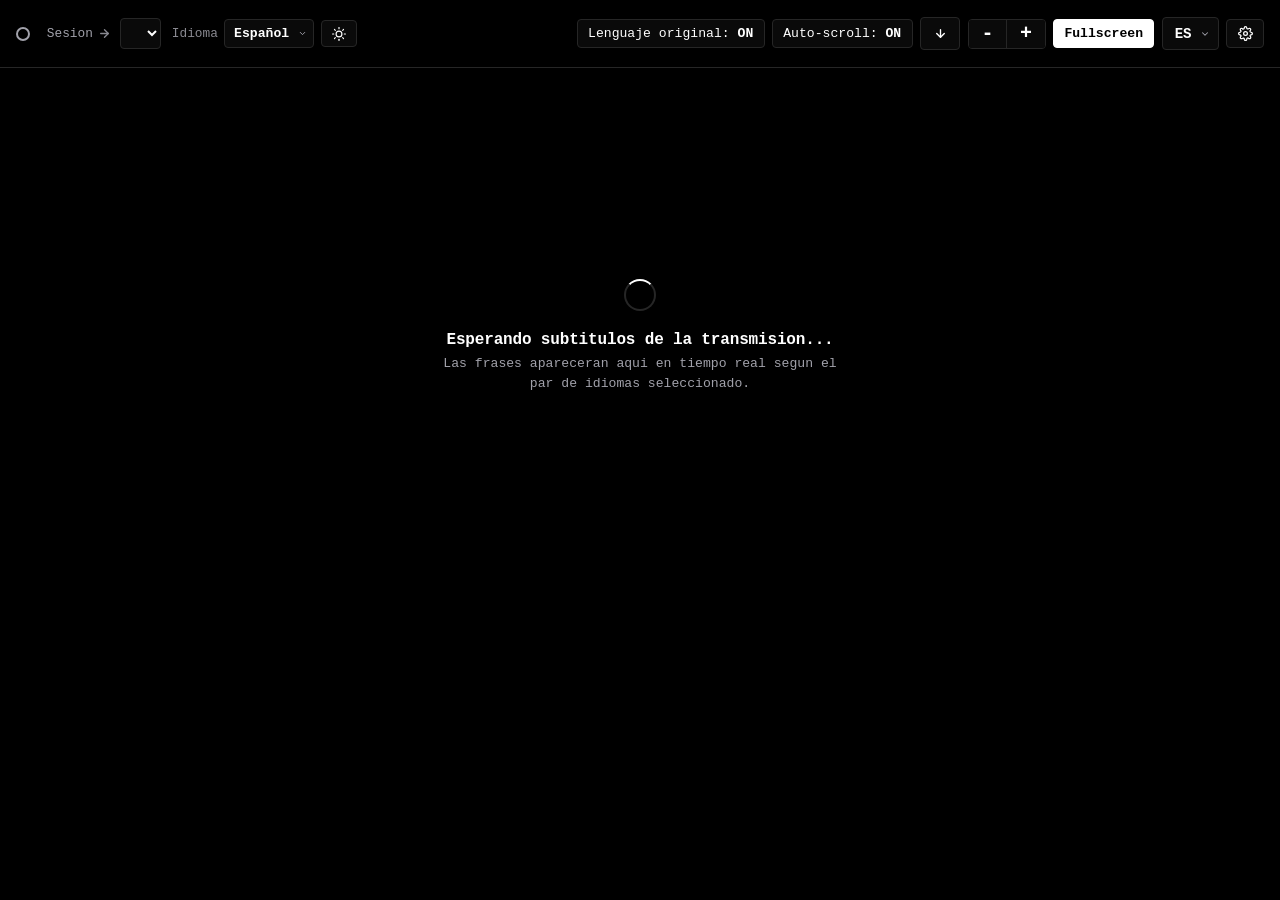
==== static/index.html @ 5132ccd0 "feat(app): full app MVP (early stages)" ====
<!DOCTYPE html>
<html lang="es">
<head>
  <meta charset="UTF-8">
  <meta name="viewport" content="width=device-width, initial-scale=1.0">
  <title>Subtitulos en Vivo | Live Translation</title>
  <link rel="stylesheet" href="/static/style.css?v=20260920_5">
</head>
<body class="mode-reader">

  <!-- Header de Control (Oculto automaticamente en Modo Overlay) -->
  <header id="main-header" class="header">
    <div class="header-left">
      <!-- Indicador en vivo parpadeante alejado hacia la izquierda -->
      <span class="live-dot-container" title="En vivo">
        <span id="status-dot" class="status-dot connected"></span>
      </span>

      <!-- Selector de Sala / Sesion -->
      <div class="slicer-item" title="Seleccionar sala o sesion">
        <span id="lbl-prefix-session" class="slicer-prefix">Sesion
          <svg class="slicer-arrow-icon" width="13" height="13" viewBox="0 0 24 24" fill="none" stroke="currentColor" stroke-width="2.5" stroke-linecap="round" stroke-linejoin="round" aria-hidden="true">
            <line x1="5" y1="12" x2="19" y2="12"></line>
            <polyline points="12 5 19 12 12 19"></polyline>
          </svg>
        </span>
        <select id="select-session" class="select-control" aria-label="Seleccionar sala o sesion">
        </select>
      </div>

      <!-- Selector de Idioma de Subtitulos Compacto agrupado con el boton de tema -->
      <div class="slicer-lang-group">
        <div class="slicer-item slicer-lang-compact" title="Seleccionar idioma de subtítulos">
          <span id="lbl-prefix-lang" class="slicer-prefix slicer-prefix-compact">Idioma</span>
          <div class="select-lang-wrapper">
            <select id="select-lang-pair" class="select-control select-lang-compact" aria-label="Seleccionar idioma de subtítulos">
              <option value="es" selected>Español</option>
              <option value="en">English</option>
              <option value="pt">Português</option>
            </select>
            <svg class="select-lang-arrow" width="9" height="9" viewBox="0 0 24 24" fill="none" stroke="currentColor" stroke-width="2.5" stroke-linecap="round" stroke-linejoin="round" aria-hidden="true">
              <polyline points="6 9 12 15 18 9"></polyline>
            </svg>
          </div>
        </div>

        <!-- Alternar Modo Claro / Modo Oscuro (junto al slicer de idioma) -->
        <button id="btn-toggle-theme" class="btn-control btn-icon-ctrl" title="Alternar entre modo claro y oscuro" aria-label="Alternar tema">
          <svg class="theme-icon icon-sun" width="14" height="14" viewBox="0 0 24 24" fill="none" stroke="currentColor" stroke-width="2" stroke-linecap="round" stroke-linejoin="round" aria-hidden="true">
            <circle cx="12" cy="12" r="5"></circle>
            <line x1="12" y1="1" x2="12" y2="3"></line>
            <line x1="12" y1="21" x2="12" y2="23"></line>
            <line x1="4.22" y1="4.22" x2="5.64" y2="5.64"></line>
            <line x1="18.36" y1="18.36" x2="19.78" y2="19.78"></line>
            <line x1="1" y1="12" x2="3" y2="12"></line>
            <line x1="21" y1="12" x2="23" y2="12"></line>
            <line x1="4.22" y1="19.78" x2="5.64" y2="18.36"></line>
            <line x1="18.36" y1="5.64" x2="19.78" y2="4.22"></line>
          </svg>
        </button>
      </div>
    </div>

    <div class="header-right">
      <!-- Alternar visibilidad del idioma original (Lenguaje original) -->
      <button id="btn-toggle-source" class="btn-control" title="Mostrar u ocultar audio original" aria-label="Alternar texto original">
        <span id="lbl-source-container" class="btn-label"><span id="lbl-source-text">Lenguaje original:</span> <strong id="lbl-source-state">ON</strong></span>
      </button>

      <!-- Alternar auto-scroll -->
      <button id="btn-toggle-scroll" class="btn-control active" title="Pausar o activar auto-scroll" aria-label="Alternar auto-scroll">
        <span id="lbl-scroll-container" class="btn-label"><span id="lbl-scroll-text">Auto-scroll:</span> <strong id="lbl-scroll-state">ON</strong></span>
      </button>

      <!-- Boton para ir hacia abajo de todo -->
      <button id="btn-scroll-bottom" class="btn-control" title="Ir al final de la pagina" aria-label="Bajar al final">
        <svg width="13" height="13" viewBox="0 0 24 24" fill="none" stroke="currentColor" stroke-width="2.5" stroke-linecap="round" stroke-linejoin="round" aria-hidden="true">
          <line x1="12" y1="5" x2="12" y2="19"></line>
          <polyline points="19 12 12 19 5 12"></polyline>
        </svg>
      </button>

      <!-- Ajuste de tamano de fuente de subtitulos -->
      <div id="font-size-controls" class="font-size-controls" title="Ajustar tamano de subtitulos">
        <button id="btn-font-dec" class="btn-icon-only" aria-label="Disminuir tamano de subtitulos">-</button>
        <button id="btn-font-inc" class="btn-icon-only" aria-label="Aumentar tamano de subtitulos">+</button>
      </div>

      <!-- Alternar a Fullscreen -->
      <button id="btn-mode-toggle" class="btn-control btn-highlight" title="Pantalla completa" aria-label="Fullscreen">
        <span id="lbl-mode-toggle" class="btn-label">Fullscreen</span>
      </button>

      <!-- Selector de Idioma del Sitio (EN / ES / PT con icono V) -->
      <div id="site-lang-container" class="site-lang-container" title="Idioma del sitio">
        <div class="site-lang-wrapper">
          <select id="select-site-lang" class="site-lang-select" aria-label="Idioma del sitio">
            <option value="es" selected>ES</option>
            <option value="en">EN</option>
            <option value="pt">PT</option>
          </select>
          <svg class="site-lang-arrow" width="10" height="10" viewBox="0 0 24 24" fill="none" stroke="currentColor" stroke-width="2.5" stroke-linecap="round" stroke-linejoin="round" aria-hidden="true">
            <polyline points="6 9 12 15 18 9"></polyline>
          </svg>
        </div>
      </div>

      <!-- Boton de Administracion y Control Room (Solo icono de tuerca) -->
      <button id="btn-admin-settings" class="btn-control btn-icon-ctrl" title="Admin Settings" aria-label="Admin Settings">
        <svg class="icon-gear" width="15" height="15" viewBox="0 0 24 24" fill="none" stroke="currentColor" stroke-width="2" stroke-linecap="round" stroke-linejoin="round" aria-hidden="true">
          <circle cx="12" cy="12" r="3"></circle>
          <path d="M19.4 15a1.65 1.65 0 0 0 .33 1.82l.06.06a2 2 0 0 1 0 2.83 2 2 0 0 1-2.83 0l-.06-.06a1.65 1.65 0 0 0-1.82-.33 1.65 1.65 0 0 0-1 1.51V21a2 2 0 0 1-2 2 2 2 0 0 1-2-2v-.09A1.65 1.65 0 0 0 9 19.4a1.65 1.65 0 0 0-1.82.33l-.06.06a2 2 0 0 1-2.83 0 2 2 0 0 1 0-2.83l.06-.06a1.65 1.65 0 0 0 .33-1.82 1.65 1.65 0 0 0-1.51-1H3a2 2 0 0 1-2-2 2 2 0 0 1 2-2h.09A1.65 1.65 0 0 0 4.6 9a1.65 1.65 0 0 0-.33-1.82l-.06-.06a2 2 0 0 1 0-2.83 2 2 0 0 1 2.83 0l.06.06a1.65 1.65 0 0 0 1.82.33H9a1.65 1.65 0 0 0 1-1.51V3a2 2 0 0 1 2-2 2 2 0 0 1 2 2v.09a1.65 1.65 0 0 0 1 1.51 1.65 1.65 0 0 0 1.82-.33l.06-.06a2 2 0 0 1 2.83 0 2 2 0 0 1 0 2.83l-.06.06a1.65 1.65 0 0 0-.33 1.82V9a1.65 1.65 0 0 0 1.51 1H21a2 2 0 0 1 2 2 2 2 0 0 1-2 2h-.09a1.65 1.65 0 0 0-1.51 1z"></path>
        </svg>
      </button>
    </div>
  </header>

  <!-- Controles flotantes en Modo Fullscreen (a la izquierda: Home y Tema) -->
  <div id="fullscreen-controls" class="fullscreen-controls">
    <button id="btn-fullscreen-home" class="btn-control btn-icon-ctrl" title="Volver al inicio" aria-label="Volver">
      <svg class="icon-home" width="15" height="15" viewBox="0 0 24 24" fill="none" stroke="currentColor" stroke-width="2" stroke-linecap="round" stroke-linejoin="round" aria-hidden="true">
        <path d="M3 9l9-7 9 7v11a2 2 0 0 1-2 2H5a2 2 0 0 1-2-2z"></path>
        <polyline points="9 22 9 12 15 12 15 22"></polyline>
      </svg>
    </button>
    <button id="btn-fullscreen-theme" class="btn-control btn-icon-ctrl" title="Alternar entre modo claro y oscuro" aria-label="Alternar tema">
      <svg class="theme-icon icon-sun" width="14" height="14" viewBox="0 0 24 24" fill="none" stroke="currentColor" stroke-width="2" stroke-linecap="round" stroke-linejoin="round" aria-hidden="true">
        <circle cx="12" cy="12" r="5"></circle>
        <line x1="12" y1="1" x2="12" y2="3"></line>
        <line x1="12" y1="21" x2="12" y2="23"></line>
        <line x1="4.22" y1="4.22" x2="5.64" y2="5.64"></line>
        <line x1="18.36" y1="18.36" x2="19.78" y2="19.78"></line>
        <line x1="1" y1="12" x2="3" y2="12"></line>
        <line x1="21" y1="12" x2="23" y2="12"></line>
        <line x1="4.22" y1="19.78" x2="5.64" y2="18.36"></line>
        <line x1="18.36" y1="5.64" x2="19.78" y2="4.22"></line>
      </svg>
    </button>
    <div id="fullscreen-font-controls" class="font-size-controls fullscreen-font-controls" title="Ajustar tamaño de subtítulos">
      <button id="btn-fullscreen-font-dec" class="btn-icon-only" aria-label="Disminuir tamaño de subtítulos">-</button>
      <button id="btn-fullscreen-font-inc" class="btn-icon-only" aria-label="Aumentar tamaño de subtítulos">+</button>
    </div>
  </div>

  <!-- Contenedor Principal de Subtitulos -->
  <main id="subtitles-container" class="subtitles-container">
    <!-- Mensaje de estado inicial cuando no hay subtitulos -->
    <div id="empty-state" class="empty-state">
      <div class="empty-spinner"></div>
      <p id="empty-title" class="empty-title">Esperando subtitulos de la transmision...</p>
      <p id="empty-subtitle" class="empty-subtitle">Las frases apareceran aqui en tiempo real segun el par de idiomas seleccionado.</p>
    </div>

    <!-- Lista dinamica de subtitulos -->
    <div id="subtitles-list" class="subtitles-list"></div>
  </main>

  <!-- Boton flotante para reanudar auto-scroll si el usuario subio manualmente -->
  <button id="btn-resume-scroll" class="btn-resume-scroll hidden" aria-label="Bajar a los subtitulos mas recientes">
    <span id="lbl-resume-scroll">Nuevos subtitulos</span>
  </button>

  <!-- Modal de Autenticacion para Admin Settings / Control Room -->
  <div id="auth-modal" class="modal-overlay hidden" role="dialog" aria-modal="true" aria-labelledby="lbl-auth-title">
    <div class="modal-card">
      <div class="modal-header">
        <h3 id="lbl-auth-title" class="modal-title">Acceso Administrativo</h3>
        <button type="button" id="btn-auth-close" class="modal-close-btn" aria-label="Cerrar">&times;</button>
      </div>
      <form id="auth-form" class="modal-form">
        <div class="modal-field">
          <label id="lbl-auth-key" for="auth-key-input" class="modal-label">Access Key</label>
          <input type="password" id="auth-key-input" class="modal-input" placeholder="••••" autocomplete="current-password" required />
        </div>
        <div id="auth-error-msg" class="modal-error hidden"></div>
        <div class="modal-actions">
          <button type="button" id="btn-auth-cancel" class="btn-control">Cancelar</button>
          <button type="submit" id="btn-auth-submit" class="btn-control btn-highlight">Ingresar</button>
        </div>
      </form>
    </div>
  </div>

  <!-- Notificacion Toast para feedback de acciones -->
  <div id="toast" class="toast hidden"></div>

  <!-- Scripts -->
  <script src="/static/app.js?v=20260920_5"></script>
</body>
</html>
---- static/style.css ----
/* ==========================================================================
   Variables y Reseteo Base (Minimalista Monocromatico / Estilo OpenAI)
   ========================================================================== */
:root {
  --bg-app: #000000;
  --bg-surface: #0a0a0a;
  --bg-surface-hover: #141414;
  --border-color: #262626;
  --border-hover: #404040;

  --text-main: #ffffff;
  --text-muted: #a1a1aa;
  --text-time: #71717a;

  /* Tipografia Monocromatica / Monospace */
  --font-subtitles: ui-monospace, "SFMono-Regular", Menlo, Monaco, Consolas, "Liberation Mono", "Courier New", monospace;
  --font-ui: ui-monospace, "SFMono-Regular", Menlo, Monaco, Consolas, "Liberation Mono", "Courier New", monospace;

  --font-base-size: 1rem;
  --subtitle-font-size: 1.35rem;
  --subtitle-source-font-size: 0.95rem;
  --fullscreen-target-size: clamp(1.75rem, 3.2vw, 3rem);
  --fullscreen-source-size: clamp(1.05rem, 1.8vw, 1.6rem);
  --transition-smooth: all 0.15s cubic-bezier(0.4, 0, 0.2, 1);
}

* {
  box-sizing: border-box;
  margin: 0;
  padding: 0;
}

html, body {
  width: 100%;
  height: 100%;
  font-family: var(--font-ui);
  font-size: var(--font-base-size);
  color: var(--text-main);
  background-color: var(--bg-app);
  overflow: hidden;
  -webkit-font-smoothing: antialiased;
  -moz-osx-font-smoothing: grayscale;
}

/* ==========================================================================
   Modo Lector / Web
   ========================================================================== */
body.mode-reader {
  display: flex;
  flex-direction: column;
}

/* Header ligeramente mas grande */
.header {
  height: 68px;
  background-color: var(--bg-app);
  border-bottom: 1px solid var(--border-color);
  display: flex;
  align-items: center;
  justify-content: space-between;
  padding: 0 1.75rem;
  z-index: 100;
}

.header-left {
  display: flex;
  align-items: center;
  gap: 1.5rem;
}

.live-dot-container {
  display: flex;
  align-items: center;
  justify-content: center;
  margin-right: 1.25rem;
}

.status-dot {
  width: 14px;
  height: 14px;
  border-radius: 50%;
  display: inline-block;
  transition: var(--transition-smooth);
}

.status-dot.connected {
  background-color: #ffffff;
  box-shadow: 0 0 10px rgba(255, 255, 255, 0.95);
  animation: pulse-live 1.8s infinite ease-in-out;
}

.status-dot.reconnecting {
  background-color: transparent;
  border: 2px solid #a1a1aa;
  animation: pulse-live 1.2s infinite ease-in-out;
}

.status-dot.disconnected {
  background-color: transparent;
  border: 2px solid #52525b;
}

@keyframes pulse-live {
  0%, 100% {
    opacity: 1;
    transform: scale(1);
    box-shadow: 0 0 12px rgba(255, 255, 255, 0.95), 0 0 4px rgba(255, 255, 255, 0.8);
  }
  50% {
    opacity: 0.35;
    transform: scale(0.82);
    box-shadow: 0 0 3px rgba(255, 255, 255, 0.2);
  }
}

/* Slicers con Prefijo Inline */
.slicer-item {
  display: flex;
  align-items: center;
  gap: 0.6rem;
}

.slicer-prefix {
  font-family: var(--font-ui);
  font-size: 0.88rem;
  font-weight: 500;
  color: var(--text-muted);
  user-select: none;
  white-space: nowrap;
  display: inline-flex;
  align-items: center;
  gap: 0.45rem;
}

.slicer-arrow-icon {
  display: inline-block;
  vertical-align: middle;
  stroke: currentColor;
  flex-shrink: 0;
  opacity: 0.85;
}

.select-control {
  font-family: var(--font-ui);
  background-color: var(--bg-surface);
  color: var(--text-main);
  border: 1px solid var(--border-color);
  border-radius: 4px;
  padding: 0.45rem 0.8rem;
  font-size: 0.88rem;
  font-weight: 500;
  cursor: pointer;
  outline: none;
  transition: var(--transition-smooth);
}

.select-control:hover, .select-control:focus {
  background-color: var(--bg-surface-hover);
  border-color: var(--text-main);
}

.select-control option {
  background-color: var(--bg-surface);
  color: var(--text-main);
}

/* Grupo Slicer de Idioma y Tema */
.slicer-lang-group {
  display: inline-flex;
  align-items: center;
  gap: 0.45rem;
}

/* Slicer de Idioma Ultra-Compacto (Sin espacio vacio) */
.slicer-lang-compact {
  display: inline-flex;
  align-items: center;
  gap: 0.35rem;
}

.slicer-prefix-compact {
  font-size: 0.8rem;
  opacity: 0.85;
}

.select-lang-wrapper {
  position: relative;
  display: inline-flex;
  align-items: center;
}

.select-lang-compact {
  padding: 0.32rem 1.45rem 0.32rem 0.55rem;
  font-size: 0.82rem;
  font-weight: 600;
  appearance: none;
  -webkit-appearance: none;
  -moz-appearance: none;
  width: auto;
  min-width: 0;
  border-radius: 4px;
}

.select-lang-arrow {
  position: absolute;
  right: 0.42rem;
  pointer-events: none;
  stroke: var(--text-muted);
}

.status-text {
  font-family: var(--font-ui);
  font-size: 0.85rem;
  color: var(--text-muted);
  font-weight: 500;
}

.header-right {
  display: flex;
  align-items: center;
  gap: 0.6rem;
}

/* Botones de Control con fuente mas visible */
.btn-control {
  font-family: var(--font-ui);
  background-color: var(--bg-surface);
  color: var(--text-main);
  border: 1px solid var(--border-color);
  border-radius: 4px;
  padding: 0.45rem 0.85rem;
  font-size: 0.86rem;
  font-weight: 500;
  cursor: pointer;
  display: inline-flex;
  align-items: center;
  gap: 0.4rem;
  transition: var(--transition-smooth);
}

.btn-control:hover {
  background-color: var(--bg-surface-hover);
  border-color: var(--border-hover);
}

.btn-control.active strong {
  color: var(--text-main);
  font-weight: 700;
}

.btn-control.inactive strong {
  color: var(--text-muted);
  font-weight: 400;
}

/* Botones solo icono (flecha abajo, luna/sol, tuerca) */
#btn-scroll-bottom,
.btn-icon-ctrl {
  display: inline-flex;
  align-items: center;
  justify-content: center;
  padding: 0.55rem 0.8rem;
}

#btn-scroll-bottom svg,
.btn-icon-ctrl svg {
  display: block;
  stroke: currentColor;
}

.btn-highlight {
  background-color: #ffffff;
  border-color: #ffffff;
  color: #000000;
  font-weight: 600;
}

.btn-highlight:hover {
  background-color: #e4e4e7;
  border-color: #e4e4e7;
  color: #000000;
}

.btn-secondary {
  background-color: var(--bg-surface);
}

.font-size-controls {
  display: flex;
  align-items: center;
  border: 1px solid var(--border-color);
  border-radius: 4px;
  overflow: hidden;
}

/* Botones - y + con fuente mas grande y clara */
.btn-icon-only {
  font-family: var(--font-ui);
  background-color: var(--bg-surface);
  color: var(--text-main);
  border: none;
  padding: 0.25rem 0.8rem;
  font-size: 1.25rem;
  font-weight: 700;
  line-height: 1;
  cursor: pointer;
  display: inline-flex;
  align-items: center;
  justify-content: center;
  transition: var(--transition-smooth);
}

.btn-icon-only:hover {
  background-color: var(--bg-surface-hover);
  color: var(--text-main);
}

.btn-icon-only:first-child {
  border-right: 1px solid var(--border-color);
}

/* Area de Subtitulos */
.subtitles-container {
  flex: 1;
  overflow-y: auto;
  padding: 2rem;
  display: flex;
  flex-direction: column;
  scroll-behavior: smooth;
  background-color: var(--bg-app);
}

/* Scrollbar Minimalista */
.subtitles-container::-webkit-scrollbar {
  width: 6px;
}
.subtitles-container::-webkit-scrollbar-track {
  background: var(--bg-app);
}
.subtitles-container::-webkit-scrollbar-thumb {
  background: var(--border-color);
  border-radius: 3px;
}
.subtitles-container::-webkit-scrollbar-thumb:hover {
  background: var(--border-hover);
}

.subtitles-list {
  display: flex;
  flex-direction: column;
  gap: 0.85rem;
  max-width: min(860px, 94vw);
  margin: auto auto; /* Inicia en el medio y se expande */
  width: 100%;
}

/* Tarjeta individual de subtitulo */
.subtitle-card {
  background-color: var(--bg-surface);
  border: none !important;
  border-radius: 6px;
  padding: 1.15rem 1.4rem;
  display: flex;
  flex-direction: column;
  gap: 0.45rem;
  transition: var(--transition-smooth);
  animation: fadeIn 0.2s ease-out;
}

.subtitle-card:hover {
  border-color: transparent !important;
  background-color: var(--bg-surface-hover);
}

.subtitle-meta {
  font-family: var(--font-ui);
  display: flex;
  align-items: center;
  justify-content: space-between;
  font-size: 0.75rem;
  color: var(--text-time);
}

.subtitle-time {
  font-family: var(--font-ui);
  font-weight: 500;
}

/* Ocultar latencia ms de la vista del usuario en el lector (preservada en background para produccion) */
.subtitle-latency {
  display: none !important;
}

/* Fuente Monocromatica / Monospace para el texto de los subtitulos */
.subtitle-target {
  font-family: var(--font-subtitles);
  font-size: var(--subtitle-font-size, 1.35rem);
  font-weight: 700;
  line-height: 1.4;
  color: var(--text-main);
  letter-spacing: -0.01em;
}

.subtitle-source {
  font-family: var(--font-subtitles);
  font-size: var(--subtitle-source-font-size, 0.95rem);
  font-weight: 400;
  line-height: 1.35;
  color: var(--text-muted);
  border-left: none;
  padding-left: 0;
  margin-top: 0.2rem;
}

/* Ocultar texto original si el usuario lo desactiva */
body.hide-source .subtitle-source {
  display: none !important;
}

/* Estado Vacio / Esperando */
.empty-state {
  display: flex;
  flex-direction: column;
  align-items: center;
  justify-content: center;
  margin: auto;
  text-align: center;
  padding: 3rem 1rem;
  color: var(--text-muted);
  font-family: var(--font-ui);
}

.empty-spinner {
  width: 32px;
  height: 32px;
  border: 2px solid var(--border-color);
  border-top-color: var(--text-main);
  border-radius: 50%;
  animation: spin 0.8s linear infinite;
  margin-bottom: 1.2rem;
}

@keyframes spin {
  to { transform: rotate(360deg); }
}

.empty-title {
  font-family: var(--font-ui);
  font-size: 1rem;
  font-weight: 600;
  color: var(--text-main);
  margin-bottom: 0.35rem;
  letter-spacing: -0.01em;
}

.empty-subtitle {
  font-family: var(--font-ui);
  font-size: 0.82rem;
  color: var(--text-muted);
  max-width: 420px;
  line-height: 1.5;
}

/* Boton flotante para reanudar scroll */
.btn-resume-scroll {
  font-family: var(--font-ui);
  position: fixed;
  bottom: 2rem;
  left: 50%;
  transform: translateX(-50%);
  background-color: var(--text-main);
  color: var(--bg-app);
  border: 1px solid var(--text-main);
  padding: 0.5rem 1.1rem;
  border-radius: 4px;
  font-weight: 600;
  font-size: 0.82rem;
  cursor: pointer;
  box-shadow: 0 4px 15px rgba(0, 0, 0, 0.5);
  transition: var(--transition-smooth);
  z-index: 90;
}

.btn-resume-scroll:hover {
  opacity: 0.9;
  transform: translateX(-50%) translateY(-2px);
}

.btn-resume-scroll.hidden {
  display: none;
}

/* Toast */
.toast {
  font-family: var(--font-ui);
  position: fixed;
  top: 5rem;
  right: 1.5rem;
  background-color: var(--bg-surface);
  border: 1px solid var(--border-color);
  color: var(--text-main);
  padding: 0.65rem 1.1rem;
  border-radius: 4px;
  font-size: 0.82rem;
  box-shadow: 0 10px 25px rgba(0, 0, 0, 0.5);
  z-index: 1000;
  animation: fadeIn 0.2s ease-out;
}

.toast.hidden {
  display: none;
}

/* Selector de Idioma del Sitio (Minimalista con chevron V) */
.site-lang-container {
  display: flex;
  align-items: center;
}

.site-lang-wrapper {
  position: relative;
  display: inline-flex;
  align-items: center;
}

.site-lang-select {
  font-family: var(--font-ui);
  background-color: var(--bg-surface);
  color: var(--text-main);
  border: 1px solid var(--border-color);
  border-radius: 4px;
  padding: 0.45rem 1.65rem 0.45rem 0.75rem;
  font-size: 0.88rem;
  font-weight: 600;
  cursor: pointer;
  outline: none;
  appearance: none;
  -webkit-appearance: none;
  -moz-appearance: none;
  transition: var(--transition-smooth);
}

.site-lang-select:hover,
.site-lang-select:focus {
  background-color: var(--bg-surface-hover);
  border-color: var(--text-main);
}

.site-lang-arrow {
  position: absolute;
  right: 0.55rem;
  pointer-events: none;
  stroke: var(--text-muted);
}

/* Boton de Admin Settings (Tuerca) */
.btn-admin {
  display: inline-flex;
  align-items: center;
  gap: 0.45rem;
}

.btn-admin .icon-gear {
  flex-shrink: 0;
  stroke: currentColor;
}

/* Modal de Autenticacion Minimalista */
.modal-overlay {
  position: fixed;
  top: 0;
  left: 0;
  width: 100vw;
  height: 100vh;
  background-color: rgba(0, 0, 0, 0.75);
  backdrop-filter: blur(4px);
  -webkit-backdrop-filter: blur(4px);
  display: flex;
  align-items: center;
  justify-content: center;
  z-index: 1000;
  transition: opacity 0.2s ease;
}

.modal-overlay.hidden {
  display: none !important;
}

.modal-card {
  background-color: var(--bg-surface);
  border: 1px solid var(--border-color);
  border-radius: 6px;
  width: 90%;
  max-width: 360px;
  padding: 1.5rem;
  box-shadow: 0 10px 30px rgba(0, 0, 0, 0.5);
  animation: modal-fade-in 0.2s ease-out;
}

@keyframes modal-fade-in {
  from {
    opacity: 0;
    transform: translateY(-8px) scale(0.98);
  }
  to {
    opacity: 1;
    transform: translateY(0) scale(1);
  }
}

.modal-header {
  display: flex;
  align-items: center;
  justify-content: space-between;
  margin-bottom: 1.25rem;
}

.modal-title {
  font-family: var(--font-ui);
  font-size: 1rem;
  font-weight: 600;
  color: var(--text-main);
  letter-spacing: -0.01em;
}

.modal-close-btn {
  background: transparent;
  border: none;
  color: var(--text-muted);
  font-size: 1.4rem;
  line-height: 1;
  cursor: pointer;
  padding: 0 0.25rem;
  transition: var(--transition-smooth);
}

.modal-close-btn:hover {
  color: var(--text-main);
}

.modal-form {
  display: flex;
  flex-direction: column;
  gap: 1rem;
}

.modal-field {
  display: flex;
  flex-direction: column;
  gap: 0.4rem;
}

.modal-label {
  font-family: var(--font-ui);
  font-size: 0.8rem;
  font-weight: 500;
  color: var(--text-muted);
  text-transform: uppercase;
  letter-spacing: 0.05em;
}

.modal-input {
  font-family: var(--font-ui);
  background-color: var(--bg-app);
  color: var(--text-main);
  border: 1px solid var(--border-color);
  border-radius: 4px;
  padding: 0.55rem 0.85rem;
  font-size: 0.95rem;
  outline: none;
  transition: var(--transition-smooth);
}

.modal-input:focus {
  border-color: var(--text-main);
}

.modal-error {
  font-family: var(--font-ui);
  font-size: 0.82rem;
  color: #ef4444;
}

.modal-error.hidden {
  display: none !important;
}

.modal-actions {
  display: flex;
  align-items: center;
  justify-content: flex-end;
  gap: 0.75rem;
  margin-top: 0.5rem;
}

/* ==========================================================================
   Modo Claro (Color cremito claro, letras en negro puro, minimalista)
   ========================================================================== */
body.theme-light {
  --bg-app: #f7f4ed;            /* Crema claro */
  --bg-surface: #fefdfa;        /* Superficie crema casi blanca */
  --bg-surface-hover: #ece7dc;
  --border-color: #ded8cc;
  --border-hover: #b5ada0;

  --text-main: #000000;         /* Letras en negro puro */
  --text-muted: #4a4a4f;
  --text-time: #6e6e73;
}

body.theme-light .header {
  background-color: #f7f4ed;
  border-bottom: 1px solid var(--border-color);
}

body.theme-light .subtitles-container {
  background-color: #f7f4ed;
}

body.theme-light .subtitles-container::-webkit-scrollbar-track {
  background: #f7f4ed;
}

body.theme-light .subtitles-container::-webkit-scrollbar-thumb {
  background: #ded8cc;
}

body.theme-light .subtitle-card {
  background-color: #f8fafc;
  border: none !important;
}

body.theme-light .subtitle-card:hover {
  background-color: #f1f5f9;
  border-color: transparent !important;
}

body.theme-light .subtitle-target {
  color: #000000;
}

body.theme-light .subtitle-source {
  color: #475569;
  border-left: none !important;
}

body.theme-light .select-control {
  background-color: #fefdfa;
  color: #000000;
  border-color: var(--border-color);
}

body.theme-light .select-control:hover,
body.theme-light .select-control:focus {
  background-color: #f5f1e8;
  border-color: #000000;
}

body.theme-light .select-control option {
  background-color: #fefdfa;
  color: #000000;
}

body.theme-light .btn-control {
  background-color: #fefdfa;
  color: #000000;
  border-color: var(--border-color);
}

body.theme-light .btn-control:hover {
  background-color: #ece7dc;
  border-color: #000000;
}

body.theme-light .btn-control.active strong {
  color: #000000;
  font-weight: 700;
}

body.theme-light .btn-control.inactive strong {
  color: #6e6e73;
}

body.theme-light .btn-icon-only {
  background-color: #fefdfa;
  color: #000000;
}

body.theme-light .btn-icon-only:hover {
  background-color: #ece7dc;
}

body.theme-light .btn-highlight {
  background-color: #000000;
  border-color: #000000;
  color: #f7f4ed;
}

body.theme-light .btn-highlight:hover {
  background-color: #262626;
  border-color: #262626;
  color: #ffffff;
}

body.theme-light .status-dot.connected {
  background-color: #000000;
  box-shadow: 0 0 6px rgba(0, 0, 0, 0.4);
  animation: pulse-live-light 1.8s infinite ease-in-out;
}

body.theme-light .status-dot.reconnecting {
  border-color: #6e6e73;
  animation: pulse-live-light 1.2s infinite ease-in-out;
}

body.theme-light .status-dot.disconnected {
  border-color: #6e6e73;
}

@keyframes pulse-live-light {
  0%, 100% {
    opacity: 1;
    transform: scale(1);
    box-shadow: 0 0 8px rgba(0, 0, 0, 0.5), 0 0 2px rgba(0, 0, 0, 0.3);
  }
  50% {
    opacity: 0.3;
    transform: scale(0.82);
    box-shadow: 0 0 2px rgba(0, 0, 0, 0.1);
  }
}

body.theme-light .btn-resume-scroll {
  background-color: #000000;
  color: #f7f4ed;
  border-color: #000000;
}

body.theme-light .toast {
  background-color: #fefdfa;
  border-color: #ded8cc;
  color: #000000;
  box-shadow: 0 8px 25px rgba(0, 0, 0, 0.12);
}

body.theme-light .empty-spinner {
  border-color: #ded8cc;
  border-top-color: #000000;
}

body.theme-light .site-lang-select {
  background-color: #fefdfa;
  border-color: #ded8cc;
  color: #000000;
}

body.theme-light .site-lang-select:hover,
body.theme-light .site-lang-select:focus {
  background-color: #ece7dc;
  border-color: #000000;
}

body.theme-light .site-lang-arrow,
body.theme-light .select-lang-arrow {
  stroke: #6e6e73;
}

body.theme-light .modal-overlay {
  background-color: rgba(240, 237, 230, 0.82);
}

body.theme-light .modal-card {
  background-color: #fefdfa;
  border-color: #ded8cc;
  box-shadow: 0 10px 30px rgba(0, 0, 0, 0.12);
}

body.theme-light .modal-input {
  background-color: #f7f4ed;
  border-color: #ded8cc;
  color: #000000;
}

body.theme-light .modal-input:focus {
  border-color: #000000;
}

body.theme-light .modal-close-btn:hover {
  color: #000000;
}

/* ==========================================================================
   Modo Fullscreen / Overlay
   ========================================================================== */
body.mode-fullscreen,
body.mode-overlay {
  background-color: var(--bg-main, #09090b) !important;
  background: var(--bg-main, #09090b) !important;
  overflow: hidden !important;
  user-select: text;
}

body.mode-fullscreen.theme-light,
body.mode-overlay.theme-light {
  background-color: #ffffff !important;
  background: #ffffff !important;
  color: #000000 !important;
}

body.mode-fullscreen.obs-transparent,
body.mode-overlay.obs-transparent {
  background-color: transparent !important;
  background: transparent !important;
}

body.mode-fullscreen .header,
body.mode-fullscreen .empty-state,
body.mode-fullscreen .toast,
body.mode-overlay .header,
body.mode-overlay .empty-state,
body.mode-overlay .toast {
  display: none !important;
}

/* Controles flotantes en Modo Fullscreen */
.fullscreen-controls {
  display: none;
  position: fixed;
  top: 1.25rem;
  left: 1.5rem;
  z-index: 999;
  align-items: center;
  gap: 0.6rem;
  opacity: 0.85;
  transition: opacity 0.2s ease;
}

.fullscreen-controls:hover {
  opacity: 1;
}

body.mode-fullscreen .fullscreen-controls,
body.mode-overlay .fullscreen-controls {
  display: flex !important;
}

body.mode-fullscreen .fullscreen-controls .btn-control,
body.mode-overlay .fullscreen-controls .btn-control {
  background-color: rgba(24, 24, 27, 0.85);
  border: 1px solid rgba(255, 255, 255, 0.15);
  color: #ffffff;
  backdrop-filter: blur(8px);
}

body.mode-fullscreen .fullscreen-controls .btn-control:hover,
body.mode-overlay .fullscreen-controls .btn-control:hover {
  background-color: rgba(39, 39, 42, 0.95);
  color: #ffffff;
}

body.mode-fullscreen.theme-light .fullscreen-controls .btn-control,
body.mode-overlay.theme-light .fullscreen-controls .btn-control {
  background-color: rgba(241, 245, 249, 0.95);
  border: 1px solid #cbd5e1;
  color: #0f172a;
}

body.mode-fullscreen.theme-light .fullscreen-controls .btn-control:hover,
body.mode-overlay.theme-light .fullscreen-controls .btn-control:hover {
  background-color: #e2e8f0;
  color: #000000;
}

/* Controles de Fuente - y + en Fullscreen */
.fullscreen-font-controls {
  border-radius: 4px;
  overflow: hidden;
  display: inline-flex;
  align-items: center;
}

body.mode-fullscreen .fullscreen-font-controls,
body.mode-overlay .fullscreen-font-controls {
  background-color: rgba(24, 24, 27, 0.85);
  border: 1px solid rgba(255, 255, 255, 0.15);
  backdrop-filter: blur(8px);
}

body.mode-fullscreen .fullscreen-font-controls .btn-icon-only,
body.mode-overlay .fullscreen-font-controls .btn-icon-only {
  background-color: transparent;
  color: #ffffff;
  padding: 0.35rem 0.75rem;
  font-size: 1.15rem;
  border-color: rgba(255, 255, 255, 0.15);
}

body.mode-fullscreen .fullscreen-font-controls .btn-icon-only:hover,
body.mode-overlay .fullscreen-font-controls .btn-icon-only:hover {
  background-color: rgba(255, 255, 255, 0.12);
}

body.mode-fullscreen.theme-light .fullscreen-font-controls,
body.mode-overlay.theme-light .fullscreen-font-controls {
  background-color: rgba(241, 245, 249, 0.95);
  border: 1px solid #cbd5e1;
}

body.mode-fullscreen.theme-light .fullscreen-font-controls .btn-icon-only,
body.mode-overlay.theme-light .fullscreen-font-controls .btn-icon-only {
  background-color: transparent;
  color: #0f172a;
  border-color: #cbd5e1;
}

body.mode-fullscreen.theme-light .fullscreen-font-controls .btn-icon-only:hover,
body.mode-overlay.theme-light .fullscreen-font-controls .btn-icon-only:hover {
  background-color: #e2e8f0;
}

body.mode-fullscreen .subtitles-container,
body.mode-overlay .subtitles-container {
  padding: 4.5rem 4vw 4vh 4vw;
  display: flex;
  flex-direction: column;
  align-items: center;
  overflow-y: auto !important;
  overflow-x: hidden;
  scroll-behavior: smooth;
  scrollbar-width: thin;
  scrollbar-color: rgba(255, 255, 255, 0.2) transparent;
  background-color: transparent !important;
}

body.mode-fullscreen.theme-light .subtitles-container,
body.mode-overlay.theme-light .subtitles-container {
  scrollbar-color: rgba(0, 0, 0, 0.2) transparent;
}

body.mode-fullscreen .subtitles-container::-webkit-scrollbar,
body.mode-overlay .subtitles-container::-webkit-scrollbar {
  width: 6px;
  display: block;
}

body.mode-fullscreen .subtitles-container::-webkit-scrollbar-thumb,
body.mode-overlay .subtitles-container::-webkit-scrollbar-thumb {
  background: rgba(255, 255, 255, 0.2);
  border-radius: 3px;
}

body.mode-fullscreen.theme-light .subtitles-container::-webkit-scrollbar-thumb,
body.mode-overlay.theme-light .subtitles-container::-webkit-scrollbar-thumb {
  background: rgba(0, 0, 0, 0.2);
}

body.mode-fullscreen .subtitles-list,
body.mode-overlay .subtitles-list {
  max-width: min(1400px, 94vw);
  width: 100%;
  display: flex;
  flex-direction: column;
  gap: 1.25rem;
  align-items: center;
  margin: auto auto; /* Inicia en el centro de la pantalla y se expande */
}

/* Tarjeta en modo Fullscreen (Sin bordes, fondo limpio) */
body.mode-fullscreen .subtitle-card,
body.mode-overlay .subtitle-card {
  background: transparent !important;
  border: none !important;
  box-shadow: none !important;
  padding: 0.5rem 1.5rem;
  text-align: center;
  max-width: 95%;
  will-change: transform, opacity;
  animation: overlaySlideUp 0.3s cubic-bezier(0.16, 1, 0.3, 1);
  transition: opacity 0.3s ease;
}

body.mode-fullscreen .subtitle-card:not(:last-child),
body.mode-overlay .subtitle-card:not(:last-child) {
  opacity: 0.85;
}

body.mode-fullscreen .subtitle-meta,
body.mode-overlay .subtitle-meta {
  display: none;
}

/* Tipografia de frases en Modo Fullscreen (Dark: Escala con - y +) */
body.mode-fullscreen:not(.theme-light) .subtitle-target,
body.mode-overlay:not(.theme-light) .subtitle-target {
  font-family: var(--font-subtitles);
  font-size: var(--fullscreen-target-size, clamp(1.75rem, 3.2vw, 3rem)) !important;
  font-weight: 800;
  line-height: 1.25;
  color: #ffffff !important;
  -webkit-text-stroke: 0 !important;
  text-shadow: none !important;
  letter-spacing: -0.01em;
}

body.mode-fullscreen:not(.theme-light) .subtitle-source,
body.mode-overlay:not(.theme-light) .subtitle-source {
  font-family: var(--font-subtitles);
  font-size: var(--fullscreen-source-size, clamp(1.05rem, 1.8vw, 1.6rem)) !important;
  font-weight: 500;
  line-height: 1.25;
  color: #a1a1aa !important;
  border-left: none !important;
  padding-left: 0 !important;
  margin-top: 0.2rem;
  -webkit-text-stroke: 0 !important;
  text-shadow: none !important;
}

/* Tipografia de frases en Modo Fullscreen (Light: Fondo blanco + Letras negras, Escala con - y +) */
body.mode-fullscreen.theme-light .subtitle-target,
body.mode-overlay.theme-light .subtitle-target {
  font-family: var(--font-subtitles);
  font-size: var(--fullscreen-target-size, clamp(1.75rem, 3.2vw, 3rem)) !important;
  font-weight: 800;
  line-height: 1.25;
  color: #000000 !important;
  -webkit-text-stroke: 0 !important;
  text-shadow: none !important;
  letter-spacing: -0.01em;
}

body.mode-fullscreen.theme-light .subtitle-source,
body.mode-overlay.theme-light .subtitle-source {
  font-family: var(--font-subtitles);
  font-size: var(--fullscreen-source-size, clamp(1.05rem, 1.8vw, 1.6rem)) !important;
  font-weight: 500;
  line-height: 1.25;
  color: #475569 !important;
  border-left: none !important;
  padding-left: 0 !important;
  margin-top: 0.2rem;
  -webkit-text-stroke: 0 !important;
  text-shadow: none !important;
}

/* Tipografia especial solo si es OBS transparente */
body.mode-fullscreen.obs-transparent .subtitle-target,
body.mode-overlay.obs-transparent .subtitle-target {
  color: #ffffff !important;
  -webkit-text-stroke: 1.2px rgba(0, 0, 0, 0.95) !important;
  paint-order: stroke fill;
  text-shadow:
    0 0 12px rgba(0, 0, 0, 0.95),
    0 2px 4px rgba(0, 0, 0, 0.95),
    -2px -2px 0 #000,
     2px -2px 0 #000,
    -2px  2px 0 #000,
     2px  2px 0 #000 !important;
}

body.mode-fullscreen.obs-transparent .subtitle-source,
body.mode-overlay.obs-transparent .subtitle-source {
  color: #e4e4e7 !important;
  -webkit-text-stroke: 1px rgba(0, 0, 0, 0.9) !important;
  paint-order: stroke fill;
  text-shadow:
    0 2px 4px rgba(0, 0, 0, 0.95),
    -1.5px -1.5px 0 #000,
     1.5px -1.5px 0 #000,
    -1.5px  1.5px 0 #000,
     1.5px  1.5px 0 #000 !important;
}

/* Animaciones */
@keyframes fadeIn {
  from { opacity: 0; transform: translateY(6px); }
  to { opacity: 1; transform: translateY(0); }
}

@keyframes overlaySlideUp {
  from { opacity: 0; transform: translateY(15px) scale(0.97); }
  to { opacity: 1; transform: translateY(0) scale(1); }
}

/* ==========================================================================
   Responsive para Laptops (13" a 15", 1024px a 1400px) y Dispositivos Móviles
   ========================================================================== */
@media (max-width: 1400px) {
  .header {
    padding: 0 1rem;
    gap: 0.75rem;
  }
  .header-left {
    gap: 0.65rem;
  }
  .header-right {
    gap: 0.45rem;
  }
  .live-dot-container {
    margin-right: 0.4rem;
  }
  .slicer-prefix {
    font-size: 0.8rem;
    gap: 0.3rem;
  }
  .select-control {
    padding: 0.35rem 0.6rem;
    font-size: 0.82rem;
  }
  .btn-control {
    padding: 0.35rem 0.65rem;
    font-size: 0.82rem;
  }
  .subtitles-container {
    padding: 1.5rem 1.25rem 2.5rem 1.25rem;
  }
}

@media (max-width: 1180px) {
  #lbl-scroll-text {
    display: none;
  }
  .header {
    height: auto;
    min-height: 52px;
    padding: 0.4rem 0.85rem;
    flex-wrap: wrap;
    gap: 0.5rem;
  }
  .header-left, .header-right {
    flex-wrap: wrap;
    gap: 0.4rem;
  }
}

@media (max-width: 768px) {
  .header {
    height: auto;
    padding: 0.6rem 0.85rem;
    flex-direction: column;
    gap: 0.5rem;
    align-items: flex-start;
  }
  .header-left, .header-right {
    width: 100%;
    flex-wrap: wrap;
    justify-content: flex-start;
    gap: 0.4rem;
  }
  .subtitles-container {
    padding: 1rem 0.75rem 2rem 0.75rem;
  }
  .subtitle-target {
    font-size: 1.15rem;
  }
}
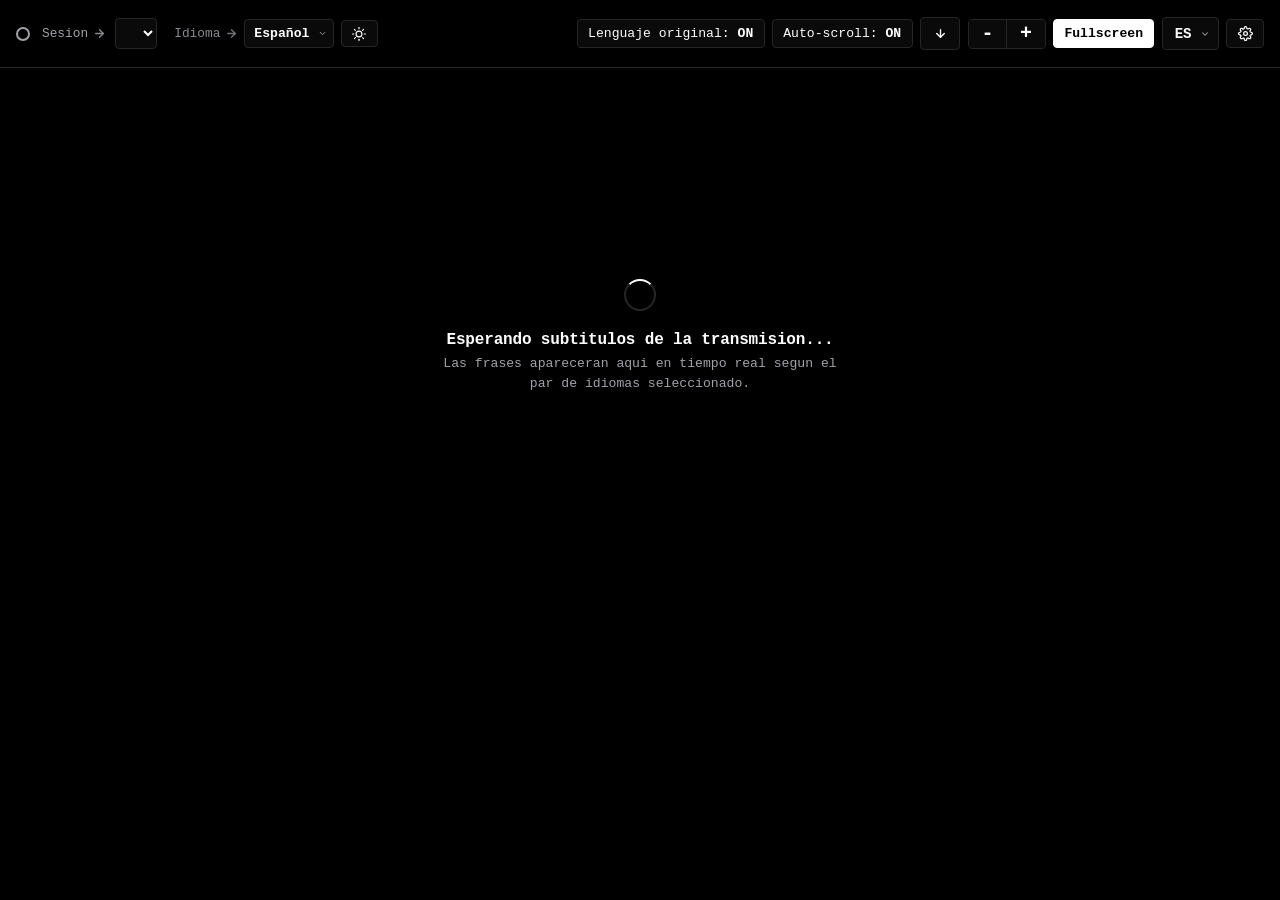
==== commit 3c4ee3d4: "fix(ui): improve blinking indicators, spacing, and freeze inactive telemetry" ====
--- a/static/index.html
+++ b/static/index.html
@@ -4,7 +4,49 @@
   <meta charset="UTF-8">
   <meta name="viewport" content="width=device-width, initial-scale=1.0">
   <title>Subtitulos en Vivo | Live Translation</title>
-  <link rel="stylesheet" href="/static/style.css?v=20260920_5">
+  <link rel="stylesheet" href="/static/style.css?v=20260924_7">
+  <style>
+    .header-left {
+      gap: 1.1rem !important;
+    }
+    .live-dot-container {
+      margin-right: -0.35rem !important;
+    }
+    .status-dot {
+      width: 14px;
+      height: 14px;
+      border-radius: 50%;
+      display: inline-block;
+      transition: none !important;
+    }
+    .status-dot.connected {
+      background-color: #ffffff !important;
+      box-shadow: none !important;
+      animation: blink-step 1.8s infinite steps(1) !important;
+    }
+    .status-dot.reconnecting {
+      background-color: transparent !important;
+      border: 2px solid #a1a1aa !important;
+      animation: blink-step 1.8s infinite steps(1) !important;
+    }
+    .status-dot.disconnected {
+      background-color: transparent !important;
+      border: 2px solid #52525b !important;
+    }
+    body.theme-light .status-dot.connected {
+      background-color: #000000 !important;
+      box-shadow: none !important;
+      animation: blink-step 1.8s infinite steps(1) !important;
+    }
+    @keyframes blink-step {
+      0%, 49.9% {
+        opacity: 1;
+      }
+      50%, 100% {
+        opacity: 0;
+      }
+    }
+  </style>
 </head>
 <body class="mode-reader">
 
@@ -31,7 +73,12 @@
       <!-- Selector de Idioma de Subtitulos Compacto agrupado con el boton de tema -->
       <div class="slicer-lang-group">
         <div class="slicer-item slicer-lang-compact" title="Seleccionar idioma de subtítulos">
-          <span id="lbl-prefix-lang" class="slicer-prefix slicer-prefix-compact">Idioma</span>
+          <span id="lbl-prefix-lang" class="slicer-prefix slicer-prefix-compact">Idioma
+            <svg class="slicer-arrow-icon" width="13" height="13" viewBox="0 0 24 24" fill="none" stroke="currentColor" stroke-width="2.5" stroke-linecap="round" stroke-linejoin="round" aria-hidden="true">
+              <line x1="5" y1="12" x2="19" y2="12"></line>
+              <polyline points="12 5 19 12 12 19"></polyline>
+            </svg>
+          </span>
           <div class="select-lang-wrapper">
             <select id="select-lang-pair" class="select-control select-lang-compact" aria-label="Seleccionar idioma de subtítulos">
               <option value="es" selected>Español</option>
--- a/static/style.css
+++ b/static/style.css
@@ -65,14 +65,14 @@
 .header-left {
   display: flex;
   align-items: center;
-  gap: 1.5rem;
+  gap: 1.1rem;
 }
 
 .live-dot-container {
   display: flex;
   align-items: center;
   justify-content: center;
-  margin-right: 1.25rem;
+  margin-right: -0.35rem;
 }
 
 .status-dot {
@@ -80,36 +80,32 @@
   height: 14px;
   border-radius: 50%;
   display: inline-block;
-  transition: var(--transition-smooth);
+  transition: none !important;
 }
 
 .status-dot.connected {
-  background-color: #ffffff;
-  box-shadow: 0 0 10px rgba(255, 255, 255, 0.95);
-  animation: pulse-live 1.8s infinite ease-in-out;
+  background-color: #ffffff !important;
+  box-shadow: none !important;
+  animation: blink-step 1.8s infinite steps(1) !important;
 }
 
 .status-dot.reconnecting {
-  background-color: transparent;
-  border: 2px solid #a1a1aa;
-  animation: pulse-live 1.2s infinite ease-in-out;
+  background-color: transparent !important;
+  border: 2px solid #a1a1aa !important;
+  animation: blink-step 1.8s infinite steps(1) !important;
 }
 
 .status-dot.disconnected {
-  background-color: transparent;
-  border: 2px solid #52525b;
-}
-
-@keyframes pulse-live {
-  0%, 100% {
+  background-color: transparent !important;
+  border: 2px solid #52525b !important;
+}
+
+@keyframes blink-step {
+  0%, 49.9% {
     opacity: 1;
-    transform: scale(1);
-    box-shadow: 0 0 12px rgba(255, 255, 255, 0.95), 0 0 4px rgba(255, 255, 255, 0.8);
-  }
-  50% {
-    opacity: 0.35;
-    transform: scale(0.82);
-    box-shadow: 0 0 3px rgba(255, 255, 255, 0.2);
+  }
+  50%, 100% {
+    opacity: 0;
   }
 }
 
@@ -804,30 +800,17 @@
 
 body.theme-light .status-dot.connected {
   background-color: #000000;
-  box-shadow: 0 0 6px rgba(0, 0, 0, 0.4);
-  animation: pulse-live-light 1.8s infinite ease-in-out;
+  box-shadow: none;
+  animation: blink-step 1.8s infinite steps(1);
 }
 
 body.theme-light .status-dot.reconnecting {
   border-color: #6e6e73;
-  animation: pulse-live-light 1.2s infinite ease-in-out;
+  animation: blink-step 1.8s infinite steps(1);
 }
 
 body.theme-light .status-dot.disconnected {
   border-color: #6e6e73;
-}
-
-@keyframes pulse-live-light {
-  0%, 100% {
-    opacity: 1;
-    transform: scale(1);
-    box-shadow: 0 0 8px rgba(0, 0, 0, 0.5), 0 0 2px rgba(0, 0, 0, 0.3);
-  }
-  50% {
-    opacity: 0.3;
-    transform: scale(0.82);
-    box-shadow: 0 0 2px rgba(0, 0, 0, 0.1);
-  }
 }
 
 body.theme-light .btn-resume-scroll {
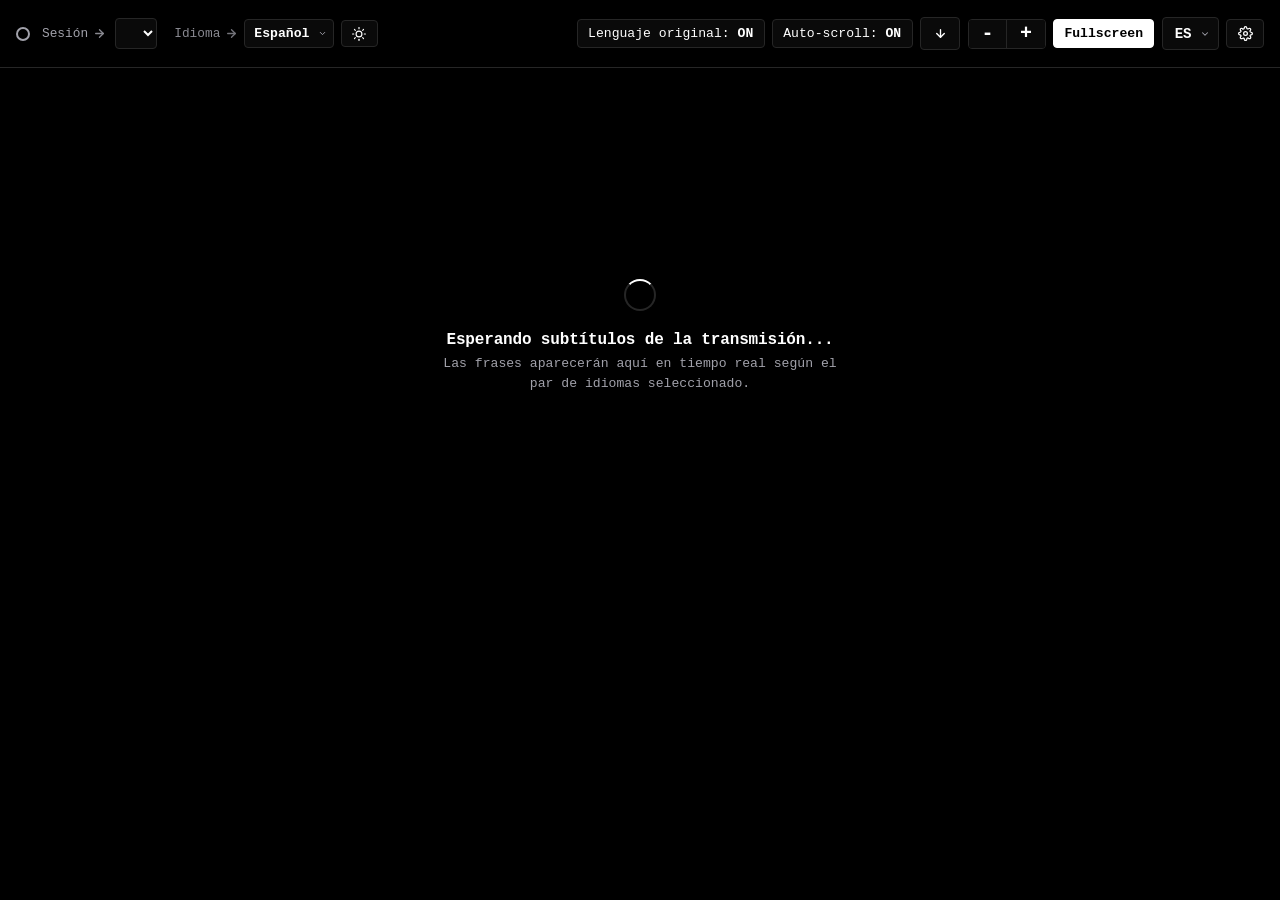
==== commit 5b31907a: "feat(ui): add scrollable fullscreen with scroll-to-bottom button, remove subtitle background, and fi" ====
--- a/static/index.html
+++ b/static/index.html
@@ -3,8 +3,8 @@
 <head>
   <meta charset="UTF-8">
   <meta name="viewport" content="width=device-width, initial-scale=1.0">
-  <title>Subtitulos en Vivo | Live Translation</title>
-  <link rel="stylesheet" href="/static/style.css?v=20260924_7">
+  <title>Subtítulos en Vivo | Live Translation</title>
+  <link rel="stylesheet" href="/static/style.css?v=20260924_8">
   <style>
     .header-left {
       gap: 1.1rem !important;
@@ -58,15 +58,15 @@
         <span id="status-dot" class="status-dot connected"></span>
       </span>
 
-      <!-- Selector de Sala / Sesion -->
-      <div class="slicer-item" title="Seleccionar sala o sesion">
-        <span id="lbl-prefix-session" class="slicer-prefix">Sesion
+      <!-- Selector de Sala / Sesión -->
+      <div class="slicer-item" title="Seleccionar sala o sesión">
+        <span id="lbl-prefix-session" class="slicer-prefix">Sesión
           <svg class="slicer-arrow-icon" width="13" height="13" viewBox="0 0 24 24" fill="none" stroke="currentColor" stroke-width="2.5" stroke-linecap="round" stroke-linejoin="round" aria-hidden="true">
             <line x1="5" y1="12" x2="19" y2="12"></line>
             <polyline points="12 5 19 12 12 19"></polyline>
           </svg>
         </span>
-        <select id="select-session" class="select-control" aria-label="Seleccionar sala o sesion">
+        <select id="select-session" class="select-control" aria-label="Seleccionar sala o sesión">
         </select>
       </div>
 
@@ -120,17 +120,17 @@
       </button>
 
       <!-- Boton para ir hacia abajo de todo -->
-      <button id="btn-scroll-bottom" class="btn-control" title="Ir al final de la pagina" aria-label="Bajar al final">
+      <button id="btn-scroll-bottom" class="btn-control" title="Ir al final de la página" aria-label="Bajar al final">
         <svg width="13" height="13" viewBox="0 0 24 24" fill="none" stroke="currentColor" stroke-width="2.5" stroke-linecap="round" stroke-linejoin="round" aria-hidden="true">
           <line x1="12" y1="5" x2="12" y2="19"></line>
           <polyline points="19 12 12 19 5 12"></polyline>
         </svg>
       </button>
 
-      <!-- Ajuste de tamano de fuente de subtitulos -->
-      <div id="font-size-controls" class="font-size-controls" title="Ajustar tamano de subtitulos">
-        <button id="btn-font-dec" class="btn-icon-only" aria-label="Disminuir tamano de subtitulos">-</button>
-        <button id="btn-font-inc" class="btn-icon-only" aria-label="Aumentar tamano de subtitulos">+</button>
+      <!-- Ajuste de tamaño de fuente de subtítulos -->
+      <div id="font-size-controls" class="font-size-controls" title="Ajustar tamaño de subtítulos">
+        <button id="btn-font-dec" class="btn-icon-only" aria-label="Disminuir tamaño de subtítulos">-</button>
+        <button id="btn-font-inc" class="btn-icon-only" aria-label="Aumentar tamaño de subtítulos">+</button>
       </div>
 
       <!-- Alternar a Fullscreen -->
@@ -187,6 +187,13 @@
       <button id="btn-fullscreen-font-dec" class="btn-icon-only" aria-label="Disminuir tamaño de subtítulos">-</button>
       <button id="btn-fullscreen-font-inc" class="btn-icon-only" aria-label="Aumentar tamaño de subtítulos">+</button>
     </div>
+    <!-- Boton para ir hacia abajo de todo en Fullscreen -->
+    <button id="btn-fullscreen-scroll-bottom" class="btn-control btn-icon-ctrl" title="Ir al final de la página" aria-label="Bajar al final">
+      <svg width="13" height="13" viewBox="0 0 24 24" fill="none" stroke="currentColor" stroke-width="2.5" stroke-linecap="round" stroke-linejoin="round" aria-hidden="true">
+        <line x1="12" y1="5" x2="12" y2="19"></line>
+        <polyline points="19 12 12 19 5 12"></polyline>
+      </svg>
+    </button>
   </div>
 
   <!-- Contenedor Principal de Subtitulos -->
@@ -194,8 +201,8 @@
     <!-- Mensaje de estado inicial cuando no hay subtitulos -->
     <div id="empty-state" class="empty-state">
       <div class="empty-spinner"></div>
-      <p id="empty-title" class="empty-title">Esperando subtitulos de la transmision...</p>
-      <p id="empty-subtitle" class="empty-subtitle">Las frases apareceran aqui en tiempo real segun el par de idiomas seleccionado.</p>
+      <p id="empty-title" class="empty-title">Esperando subtítulos de la transmisión...</p>
+      <p id="empty-subtitle" class="empty-subtitle">Las frases aparecerán aquí en tiempo real según el par de idiomas seleccionado.</p>
     </div>
 
     <!-- Lista dinamica de subtitulos -->
@@ -203,8 +210,8 @@
   </main>
 
   <!-- Boton flotante para reanudar auto-scroll si el usuario subio manualmente -->
-  <button id="btn-resume-scroll" class="btn-resume-scroll hidden" aria-label="Bajar a los subtitulos mas recientes">
-    <span id="lbl-resume-scroll">Nuevos subtitulos</span>
+  <button id="btn-resume-scroll" class="btn-resume-scroll hidden" aria-label="Bajar a los subtítulos más recientes">
+    <span id="lbl-resume-scroll">Nuevos subtítulos</span>
   </button>
 
   <!-- Modal de Autenticacion para Admin Settings / Control Room -->
@@ -232,6 +239,6 @@
   <div id="toast" class="toast hidden"></div>
 
   <!-- Scripts -->
-  <script src="/static/app.js?v=20260920_5"></script>
+  <script src="/static/app.js?v=20260924_8"></script>
 </body>
 </html>
--- a/static/style.css
+++ b/static/style.css
@@ -350,12 +350,14 @@
   width: 100%;
 }
 
-/* Tarjeta individual de subtitulo */
+/* Tarjeta individual de subtitulo (Sin background) */
 .subtitle-card {
-  background-color: var(--bg-surface);
+  background-color: transparent !important;
+  background: transparent !important;
   border: none !important;
+  box-shadow: none !important;
   border-radius: 6px;
-  padding: 1.15rem 1.4rem;
+  padding: 0.85rem 0.5rem;
   display: flex;
   flex-direction: column;
   gap: 0.45rem;
@@ -365,7 +367,9 @@
 
 .subtitle-card:hover {
   border-color: transparent !important;
-  background-color: var(--bg-surface-hover);
+  background-color: transparent !important;
+  background: transparent !important;
+  box-shadow: none !important;
 }
 
 .subtitle-meta {
@@ -722,13 +726,17 @@
 }
 
 body.theme-light .subtitle-card {
-  background-color: #f8fafc;
+  background-color: transparent !important;
+  background: transparent !important;
   border: none !important;
+  box-shadow: none !important;
 }
 
 body.theme-light .subtitle-card:hover {
-  background-color: #f1f5f9;
+  background-color: transparent !important;
+  background: transparent !important;
   border-color: transparent !important;
+  box-shadow: none !important;
 }
 
 body.theme-light .subtitle-target {
@@ -877,6 +885,11 @@
    ========================================================================== */
 body.mode-fullscreen,
 body.mode-overlay {
+  display: flex !important;
+  flex-direction: column !important;
+  width: 100vw !important;
+  height: 100vh !important;
+  max-height: 100vh !important;
   background-color: var(--bg-main, #09090b) !important;
   background: var(--bg-main, #09090b) !important;
   overflow: hidden !important;
@@ -1003,12 +1016,17 @@
 
 body.mode-fullscreen .subtitles-container,
 body.mode-overlay .subtitles-container {
-  padding: 4.5rem 4vw 4vh 4vw;
+  flex: 1 1 0% !important;
+  width: 100% !important;
+  height: 100% !important;
+  max-height: 100vh !important;
+  box-sizing: border-box !important;
+  padding: 5rem 4vw 4vh 4vw;
   display: flex;
   flex-direction: column;
   align-items: center;
   overflow-y: auto !important;
-  overflow-x: hidden;
+  overflow-x: hidden !important;
   scroll-behavior: smooth;
   scrollbar-width: thin;
   scrollbar-color: rgba(255, 255, 255, 0.2) transparent;
@@ -1045,7 +1063,8 @@
   flex-direction: column;
   gap: 1.25rem;
   align-items: center;
-  margin: auto auto; /* Inicia en el centro de la pantalla y se expande */
+  margin: auto auto; /* Inicia en el centro de la pantalla y cuando se llena permite scroll */
+  padding-bottom: 3.5rem;
 }
 
 /* Tarjeta en modo Fullscreen (Sin bordes, fondo limpio) */
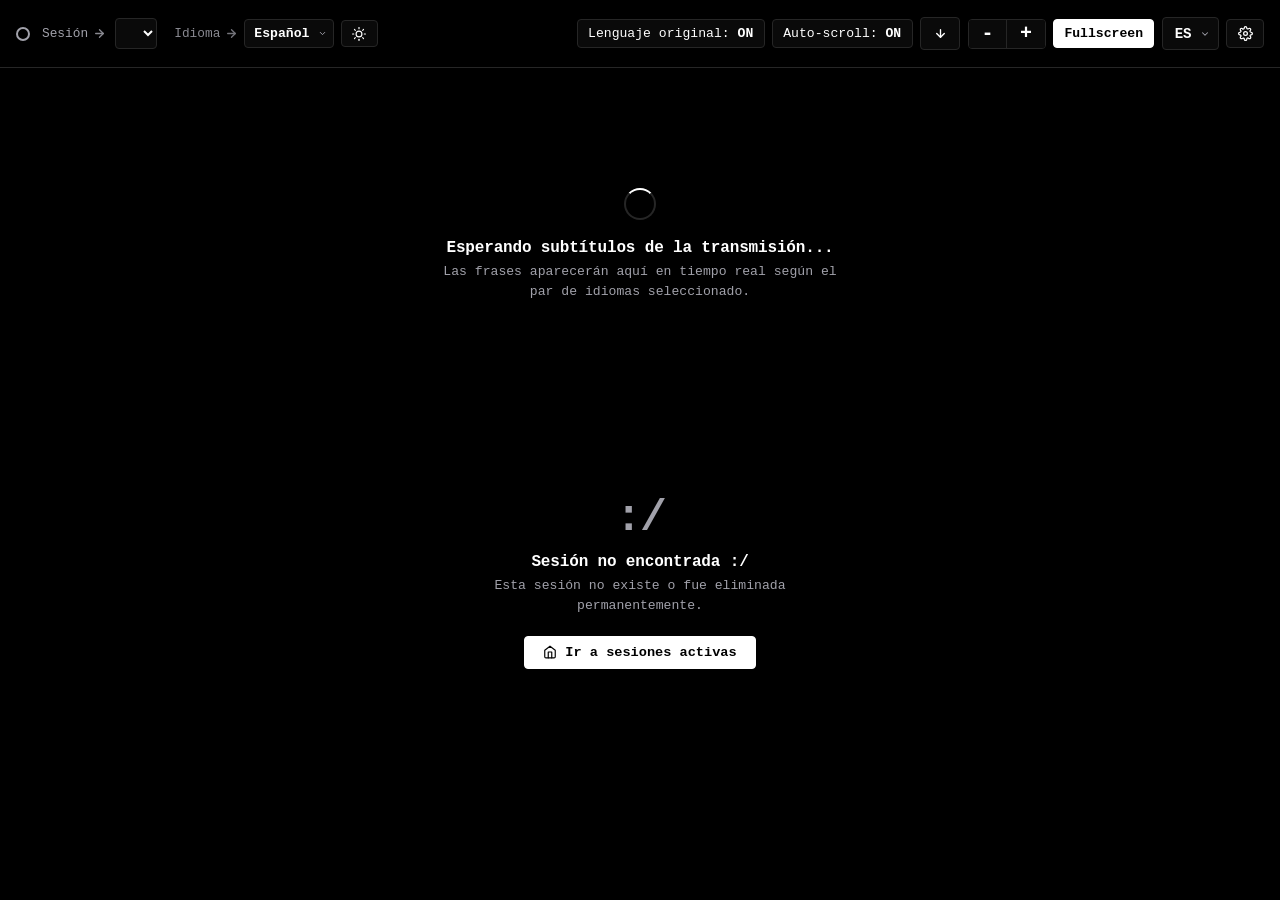
==== commit 1239c9e9: "feat: set Consolas font, handle deleted session links with 404 UI, and add OBS link popup modal" ====
--- a/static/index.html
+++ b/static/index.html
@@ -4,7 +4,7 @@
   <meta charset="UTF-8">
   <meta name="viewport" content="width=device-width, initial-scale=1.0">
   <title>Subtítulos en Vivo | Live Translation</title>
-  <link rel="stylesheet" href="/static/style.css?v=20260924_8">
+  <link rel="stylesheet" href="/static/style.css?v=20260924_9">
   <style>
     .header-left {
       gap: 1.1rem !important;
@@ -205,6 +205,22 @@
       <p id="empty-subtitle" class="empty-subtitle">Las frases aparecerán aquí en tiempo real según el par de idiomas seleccionado.</p>
     </div>
 
+    <!-- Mensaje cuando la sesión no existe o fue eliminada -->
+    <div id="not-found-state" class="empty-state not-found-state hidden">
+      <div class="not-found-face">:/</div>
+      <p id="not-found-title" class="empty-title">Sesión no encontrada :/</p>
+      <p id="not-found-subtitle" class="empty-subtitle">Esta sesión no existe o fue eliminada permanentemente.</p>
+      <div class="not-found-actions">
+        <a href="/" id="btn-not-found-home" class="btn-control btn-highlight">
+          <svg class="icon-home" width="14" height="14" viewBox="0 0 24 24" fill="none" stroke="currentColor" stroke-width="2" stroke-linecap="round" stroke-linejoin="round" aria-hidden="true">
+            <path d="M3 9l9-7 9 7v11a2 2 0 0 1-2 2H5a2 2 0 0 1-2-2z"></path>
+            <polyline points="9 22 9 12 15 12 15 22"></polyline>
+          </svg>
+          <span id="lbl-not-found-home">Ir a sesiones activas</span>
+        </a>
+      </div>
+    </div>
+
     <!-- Lista dinamica de subtitulos -->
     <div id="subtitles-list" class="subtitles-list"></div>
   </main>
@@ -213,6 +229,29 @@
   <button id="btn-resume-scroll" class="btn-resume-scroll hidden" aria-label="Bajar a los subtítulos más recientes">
     <span id="lbl-resume-scroll">Nuevos subtítulos</span>
   </button>
+
+  <!-- Mini Cuadro para Enlace OBS -->
+  <div id="obs-modal" class="modal-overlay hidden" role="dialog" aria-modal="true" aria-labelledby="lbl-obs-title">
+    <div class="modal-card obs-modal-card">
+      <div class="modal-header">
+        <h3 id="lbl-obs-title" class="modal-title">Enlace para OBS Studio</h3>
+        <button type="button" id="btn-obs-close" class="modal-close-btn" aria-label="Cerrar">&times;</button>
+      </div>
+      <div class="modal-field">
+        <label id="lbl-obs-desc" class="modal-label" for="obs-url-input">URL Browser Source</label>
+        <div class="obs-input-wrapper">
+          <input type="text" id="obs-url-input" class="modal-input obs-url-input" readonly spellcheck="false" />
+        </div>
+        <p id="lbl-obs-hint" class="obs-hint">Pega esta URL en una fuente "Navegador" (Browser Source) dentro de OBS Studio para superponer los subtítulos en directo.</p>
+      </div>
+      <div class="modal-actions">
+        <button type="button" id="btn-obs-cancel" class="btn-control">Cerrar</button>
+        <button type="button" id="btn-obs-copy" class="btn-control btn-highlight">
+          <span id="lbl-obs-copy-btn">Copiar Link</span>
+        </button>
+      </div>
+    </div>
+  </div>
 
   <!-- Modal de Autenticacion para Admin Settings / Control Room -->
   <div id="auth-modal" class="modal-overlay hidden" role="dialog" aria-modal="true" aria-labelledby="lbl-auth-title">
@@ -239,6 +278,6 @@
   <div id="toast" class="toast hidden"></div>
 
   <!-- Scripts -->
-  <script src="/static/app.js?v=20260924_8"></script>
+  <script src="/static/app.js?v=20260924_9"></script>
 </body>
 </html>
--- a/static/style.css
+++ b/static/style.css
@@ -13,8 +13,8 @@
   --text-time: #71717a;
 
   /* Tipografia Monocromatica / Monospace */
-  --font-subtitles: ui-monospace, "SFMono-Regular", Menlo, Monaco, Consolas, "Liberation Mono", "Courier New", monospace;
-  --font-ui: ui-monospace, "SFMono-Regular", Menlo, Monaco, Consolas, "Liberation Mono", "Courier New", monospace;
+  --font-subtitles: "Consolas", ui-monospace, "SFMono-Regular", Menlo, Monaco, "Liberation Mono", "Courier New", monospace;
+  --font-ui: "Consolas", ui-monospace, "SFMono-Regular", Menlo, Monaco, "Liberation Mono", "Courier New", monospace;
 
   --font-base-size: 1rem;
   --subtitle-font-size: 1.35rem;
@@ -693,6 +693,64 @@
   margin-top: 0.5rem;
 }
 
+/* Mini Cuadro OBS Link */
+.obs-modal-card {
+  max-width: 480px;
+}
+
+.obs-url-input {
+  width: 100%;
+  font-family: var(--font-ui);
+  font-size: 0.85rem;
+  padding: 0.6rem 0.75rem;
+  background-color: var(--bg-surface-hover);
+  color: var(--text-main);
+  border: 1px solid var(--border-color);
+  border-radius: 4px;
+  outline: none;
+  cursor: text;
+  user-select: all;
+  letter-spacing: -0.01em;
+}
+
+.obs-url-input:focus {
+  border-color: var(--text-muted);
+}
+
+.obs-hint {
+  font-family: var(--font-ui);
+  font-size: 0.74rem;
+  color: var(--text-muted);
+  line-height: 1.4;
+  margin-top: 0.4rem;
+}
+
+/* Estado de Sesión No Encontrada */
+.not-found-face {
+  font-family: var(--font-ui);
+  font-size: 2.8rem;
+  font-weight: 800;
+  color: var(--text-muted);
+  margin-bottom: 0.6rem;
+  letter-spacing: -0.05em;
+  user-select: none;
+}
+
+.not-found-actions {
+  margin-top: 1.25rem;
+  display: flex;
+  justify-content: center;
+}
+
+.not-found-actions .btn-control {
+  text-decoration: none;
+  display: inline-flex;
+  align-items: center;
+  gap: 0.5rem;
+  padding: 0.5rem 1.15rem;
+  font-size: 0.85rem;
+}
+
 /* ==========================================================================
    Modo Claro (Color cremito claro, letras en negro puro, minimalista)
    ========================================================================== */
@@ -870,6 +928,12 @@
   background-color: #f7f4ed;
   border-color: #ded8cc;
   color: #000000;
+}
+
+body.theme-light .obs-url-input {
+  background-color: #f0ece1;
+  color: #000000;
+  border-color: #ded8cc;
 }
 
 body.theme-light .modal-input:focus {
@@ -910,12 +974,23 @@
 }
 
 body.mode-fullscreen .header,
-body.mode-fullscreen .empty-state,
+body.mode-fullscreen #empty-state,
 body.mode-fullscreen .toast,
 body.mode-overlay .header,
-body.mode-overlay .empty-state,
+body.mode-overlay #empty-state,
 body.mode-overlay .toast {
   display: none !important;
+}
+
+body.mode-fullscreen #not-found-state:not(.hidden),
+body.mode-overlay #not-found-state:not(.hidden) {
+  display: flex !important;
+  flex-direction: column !important;
+  align-items: center !important;
+  justify-content: center !important;
+  text-align: center !important;
+  margin: auto auto !important;
+  z-index: 100 !important;
 }
 
 /* Controles flotantes en Modo Fullscreen */
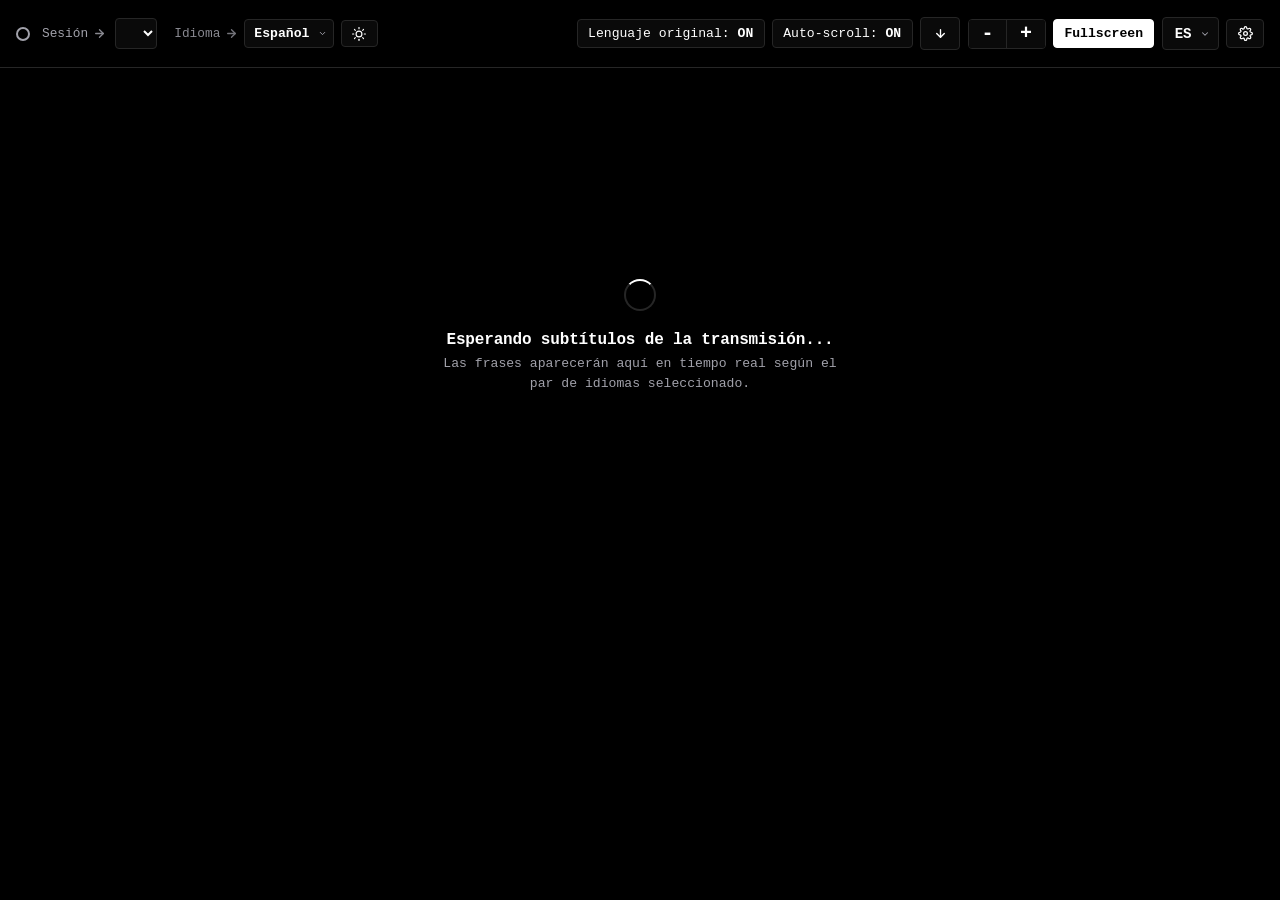
==== commit 1feea6e9: "feat(dashboard,ui): add live telemetry table, align slicer, remove area color, and fix not-found sta" ====
--- a/static/index.html
+++ b/static/index.html
@@ -207,8 +207,7 @@
 
     <!-- Mensaje cuando la sesión no existe o fue eliminada -->
     <div id="not-found-state" class="empty-state not-found-state hidden">
-      <div class="not-found-face">:/</div>
-      <p id="not-found-title" class="empty-title">Sesión no encontrada :/</p>
+      <p id="not-found-title" class="empty-title">Sesión no encontrada</p>
       <p id="not-found-subtitle" class="empty-subtitle">Esta sesión no existe o fue eliminada permanentemente.</p>
       <div class="not-found-actions">
         <a href="/" id="btn-not-found-home" class="btn-control btn-highlight">
--- a/static/style.css
+++ b/static/style.css
@@ -348,9 +348,10 @@
   max-width: min(860px, 94vw);
   margin: auto auto; /* Inicia en el medio y se expande */
   width: 100%;
-}
-
-/* Tarjeta individual de subtitulo (Sin background) */
+  align-items: center;
+}
+
+/* Tarjeta individual de subtitulo (Sin background, centrada) */
 .subtitle-card {
   background-color: transparent !important;
   background: transparent !important;
@@ -363,6 +364,9 @@
   gap: 0.45rem;
   transition: var(--transition-smooth);
   animation: fadeIn 0.2s ease-out;
+  text-align: center;
+  align-items: center;
+  width: 100%;
 }
 
 .subtitle-card:hover {
@@ -376,14 +380,18 @@
   font-family: var(--font-ui);
   display: flex;
   align-items: center;
-  justify-content: space-between;
-  font-size: 0.75rem;
+  justify-content: center;
+  font-size: 0.65rem;
   color: var(--text-time);
+  width: 100%;
 }
 
 .subtitle-time {
   font-family: var(--font-ui);
+  font-size: 0.65rem;
   font-weight: 500;
+  opacity: 0.85;
+  letter-spacing: 0.02em;
 }
 
 /* Ocultar latencia ms de la vista del usuario en el lector (preservada en background para produccion) */
@@ -399,6 +407,8 @@
   line-height: 1.4;
   color: var(--text-main);
   letter-spacing: -0.01em;
+  text-align: center;
+  width: 100%;
 }
 
 .subtitle-source {
@@ -410,6 +420,8 @@
   border-left: none;
   padding-left: 0;
   margin-top: 0.2rem;
+  text-align: center;
+  width: 100%;
 }
 
 /* Ocultar texto original si el usuario lo desactiva */
@@ -486,8 +498,17 @@
   transform: translateX(-50%) translateY(-2px);
 }
 
+.hidden {
+  display: none !important;
+}
+
+.empty-state.hidden,
+.not-found-state.hidden {
+  display: none !important;
+}
+
 .btn-resume-scroll.hidden {
-  display: none;
+  display: none !important;
 }
 
 /* Toast */
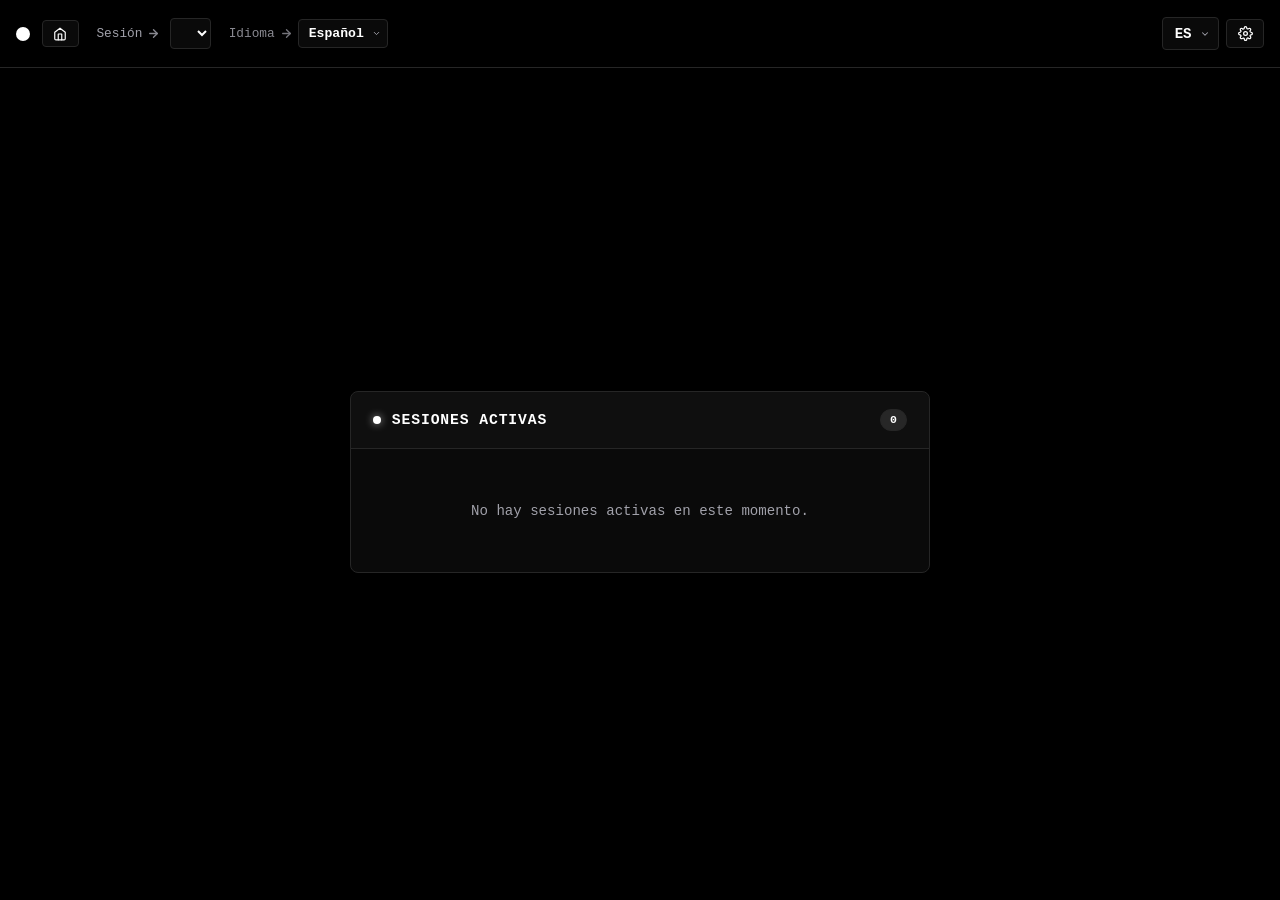
==== commit 13acff3c: "feat(ui): add home view with active sessions, update dashboard telemetry table and donut titles" ====
--- a/static/index.html
+++ b/static/index.html
@@ -57,6 +57,14 @@
       <span class="live-dot-container" title="En vivo">
         <span id="status-dot" class="status-dot connected"></span>
       </span>
+
+      <!-- Icono de Casa para ir al Home (Siempre visible) -->
+      <a href="/" id="btn-home-link" class="btn-control btn-icon-ctrl" title="Ir al Home" aria-label="Home">
+        <svg class="icon-home" width="14" height="14" viewBox="0 0 24 24" fill="none" stroke="currentColor" stroke-width="2" stroke-linecap="round" stroke-linejoin="round" aria-hidden="true">
+          <path d="M3 9l9-7 9 7v11a2 2 0 0 1-2 2H5a2 2 0 0 1-2-2z"></path>
+          <polyline points="9 22 9 12 15 12 15 22"></polyline>
+        </svg>
+      </a>
 
       <!-- Selector de Sala / Sesión -->
       <div class="slicer-item" title="Seleccionar sala o sesión">
@@ -198,6 +206,24 @@
 
   <!-- Contenedor Principal de Subtitulos -->
   <main id="subtitles-container" class="subtitles-container">
+    <!-- Vista Home con cuadro en el medio con todas las sesiones activas -->
+    <div id="home-view" class="home-view hidden">
+      <div class="home-card">
+        <div class="home-card-header">
+          <div class="home-card-title-wrap">
+            <span class="home-live-pulse"></span>
+            <h2 id="lbl-home-title" class="home-title">SESIONES ACTIVAS</h2>
+          </div>
+          <span id="home-sessions-count" class="home-count-badge">0</span>
+        </div>
+        <div id="home-sessions-list" class="home-sessions-list">
+          <div class="home-empty-state">
+            <p id="lbl-home-empty">No hay sesiones activas en este momento.</p>
+          </div>
+        </div>
+      </div>
+    </div>
+
     <!-- Mensaje de estado inicial cuando no hay subtitulos -->
     <div id="empty-state" class="empty-state">
       <div class="empty-spinner"></div>
--- a/static/style.css
+++ b/static/style.css
@@ -1281,6 +1281,258 @@
 }
 
 /* ==========================================================================
+   Vista Home (Cuadro en el medio con todas las sesiones activas)
+   ========================================================================== */
+.home-view {
+  display: flex;
+  align-items: center;
+  justify-content: center;
+  width: 100%;
+  min-height: calc(100vh - 120px);
+  padding: 2rem 1rem;
+  box-sizing: border-box;
+}
+
+.home-card {
+  width: 100%;
+  max-width: 580px;
+  background-color: var(--bg-surface);
+  border: 1px solid var(--border-color);
+  border-radius: 8px;
+  box-shadow: 0 16px 40px rgba(0, 0, 0, 0.45);
+  overflow: hidden;
+  display: flex;
+  flex-direction: column;
+  animation: fadeIn 0.2s ease-out;
+}
+
+.home-card-header {
+  display: flex;
+  align-items: center;
+  justify-content: space-between;
+  padding: 1.1rem 1.4rem;
+  border-bottom: 1px solid var(--border-color);
+  background: rgba(255, 255, 255, 0.02);
+}
+
+.home-card-title-wrap {
+  display: flex;
+  align-items: center;
+  gap: 0.65rem;
+}
+
+.home-live-pulse {
+  width: 8px;
+  height: 8px;
+  border-radius: 50%;
+  background-color: #ffffff;
+  box-shadow: 0 0 8px rgba(255, 255, 255, 0.6);
+  animation: blink-step 1.8s infinite steps(1);
+}
+
+.home-title {
+  font-family: var(--font-ui);
+  font-size: 0.92rem;
+  font-weight: 700;
+  letter-spacing: 0.06em;
+  text-transform: uppercase;
+  color: var(--text-main);
+  margin: 0;
+}
+
+.home-count-badge {
+  font-family: var(--font-ui);
+  font-size: 0.72rem;
+  font-weight: 700;
+  padding: 0.2rem 0.55rem;
+  border-radius: 12px;
+  background: rgba(255, 255, 255, 0.1);
+  color: var(--text-main);
+  border: 1px solid var(--border-color);
+}
+
+.home-sessions-list {
+  padding: 0.85rem;
+  display: flex;
+  flex-direction: column;
+  gap: 0.6rem;
+  max-height: 420px;
+  overflow-y: auto;
+}
+
+.home-session-item {
+  display: flex;
+  align-items: center;
+  justify-content: space-between;
+  padding: 0.85rem 1.1rem;
+  background: rgba(255, 255, 255, 0.03);
+  border: 1px solid var(--border-color);
+  border-radius: 6px;
+  text-decoration: none;
+  color: inherit;
+  cursor: pointer;
+  transition: var(--transition-smooth);
+}
+
+.home-session-item:hover {
+  background: var(--bg-surface-hover);
+  border-color: var(--border-hover);
+  transform: translateY(-1px);
+}
+
+.home-session-left {
+  display: flex;
+  align-items: center;
+  gap: 0.85rem;
+  min-width: 0;
+}
+
+.home-session-dot {
+  width: 8px;
+  height: 8px;
+  border-radius: 50%;
+  background: #ffffff;
+  flex-shrink: 0;
+}
+
+.home-session-texts {
+  display: flex;
+  flex-direction: column;
+  gap: 0.2rem;
+  min-width: 0;
+}
+
+.home-session-title {
+  font-size: 0.88rem;
+  font-weight: 600;
+  color: var(--text-main);
+  white-space: nowrap;
+  overflow: hidden;
+  text-overflow: ellipsis;
+}
+
+.home-session-id {
+  font-size: 0.72rem;
+  color: var(--text-muted);
+  white-space: nowrap;
+  overflow: hidden;
+  text-overflow: ellipsis;
+}
+
+.home-session-right {
+  display: flex;
+  align-items: center;
+  gap: 0.65rem;
+  flex-shrink: 0;
+}
+
+.home-session-lang-tag {
+  font-size: 0.68rem;
+  font-weight: 600;
+  letter-spacing: 0.05em;
+  padding: 0.2rem 0.45rem;
+  background: rgba(255, 255, 255, 0.08);
+  border-radius: 4px;
+  color: var(--text-muted);
+}
+
+.home-session-arrow {
+  color: var(--text-muted);
+  transition: transform 0.15s ease;
+}
+
+.home-session-item:hover .home-session-arrow {
+  color: var(--text-main);
+  transform: translateX(3px);
+}
+
+.home-empty-state {
+  padding: 2.5rem 1.5rem;
+  text-align: center;
+  color: var(--text-muted);
+  font-size: 0.88rem;
+}
+
+/* Adaptación Tema Claro */
+body.theme-light .home-card {
+  background-color: #ffffff;
+  border-color: #ded8cc;
+  box-shadow: 0 16px 40px rgba(0, 0, 0, 0.08);
+}
+
+body.theme-light .home-card-header {
+  background: rgba(0, 0, 0, 0.02);
+  border-color: #ded8cc;
+}
+
+body.theme-light .home-live-pulse {
+  background-color: #000000;
+  box-shadow: 0 0 8px rgba(0, 0, 0, 0.3);
+}
+
+body.theme-light .home-count-badge {
+  background: rgba(0, 0, 0, 0.06);
+  color: #000000;
+  border-color: #ded8cc;
+}
+
+body.theme-light .home-session-item {
+  background: rgba(0, 0, 0, 0.02);
+  border-color: #ded8cc;
+}
+
+body.theme-light .home-session-item:hover {
+  background: rgba(0, 0, 0, 0.05);
+  border-color: #b8b0a0;
+}
+
+body.theme-light .home-session-dot {
+  background: #000000;
+}
+
+body.theme-light .home-session-title {
+  color: #000000;
+}
+
+body.theme-light .home-session-id {
+  color: #555555;
+}
+
+body.theme-light .home-session-lang-tag {
+  background: rgba(0, 0, 0, 0.06);
+  color: #444444;
+}
+
+body.theme-light .home-session-item:hover .home-session-arrow {
+  color: #000000;
+}
+
+/* ==========================================================================
+   Visibilidad de la Barra de Arriba en Modo Home vs Modo Sesión
+   En Home: Solo Casa, Punto en Vivo, Sesión ->, Idioma ->, Settings y Site Lang
+   ========================================================================== */
+body.is-home #btn-toggle-theme,
+body.is-home #btn-toggle-source,
+body.is-home #btn-toggle-scroll,
+body.is-home #btn-scroll-bottom,
+body.is-home #font-size-controls,
+body.is-home #btn-mode-toggle,
+body.is-home #empty-state,
+body.is-home #not-found-state,
+body.is-home #subtitles-list,
+body.is-home #btn-resume-scroll {
+  display: none !important;
+}
+
+body:not(.is-home) #home-view {
+  display: none !important;
+}
+
+body.is-home #home-view {
+  display: flex !important;
+}
+
+/* ==========================================================================
    Responsive para Laptops (13" a 15", 1024px a 1400px) y Dispositivos Móviles
    ========================================================================== */
 @media (max-width: 1400px) {
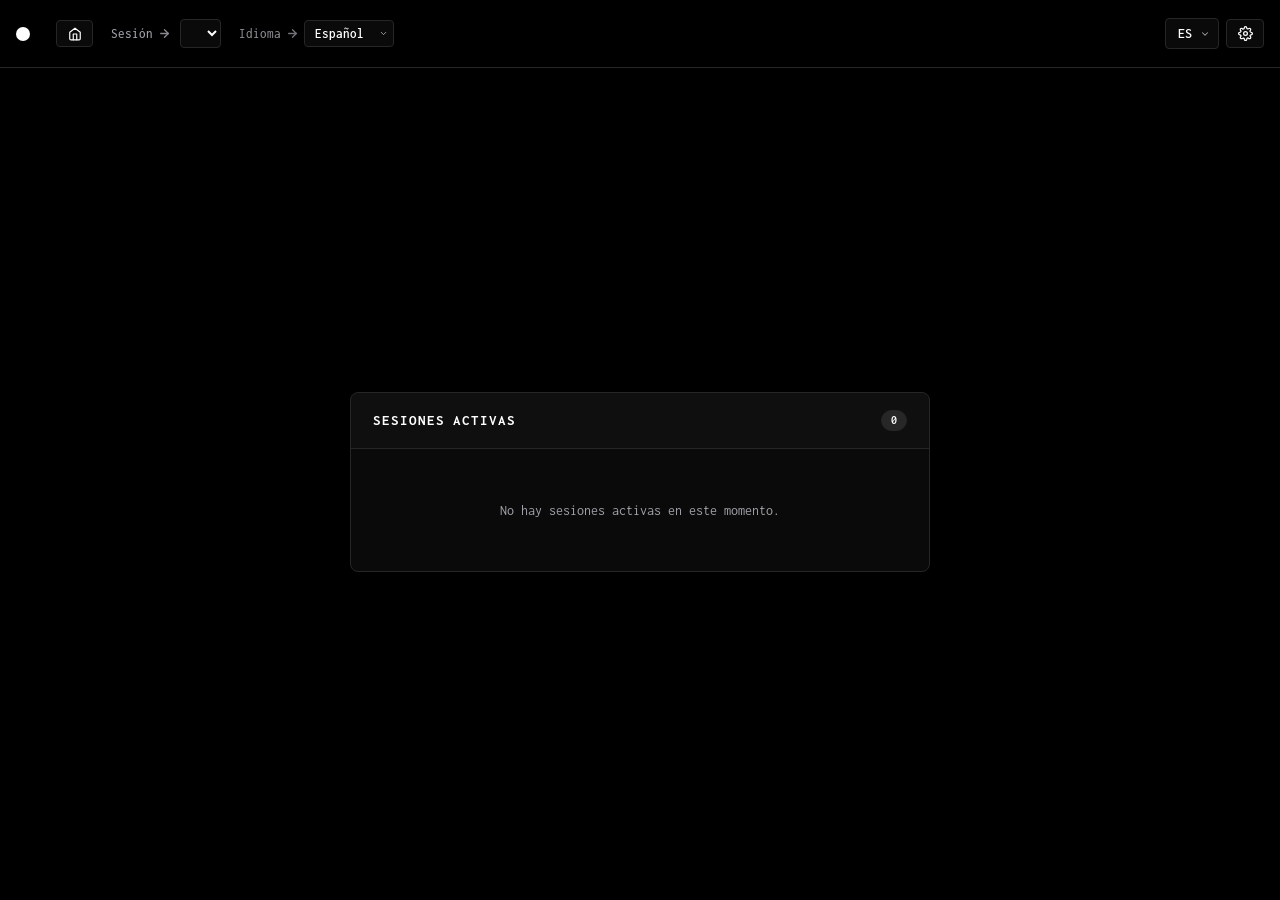
==== commit 5f68bae8: "feat(controlroom,ui): add edit session modal, video badge, update viewers labels, table borders, and" ====
--- a/static/index.html
+++ b/static/index.html
@@ -4,13 +4,19 @@
   <meta charset="UTF-8">
   <meta name="viewport" content="width=device-width, initial-scale=1.0">
   <title>Subtítulos en Vivo | Live Translation</title>
-  <link rel="stylesheet" href="/static/style.css?v=20260924_9">
+  <link rel="preconnect" href="https://fonts.googleapis.com">
+  <link rel="preconnect" href="https://fonts.gstatic.com" crossorigin>
+  <link href="https://fonts.googleapis.com/css2?family=Inconsolata:wght@400;500;600;700;800&family=JetBrains+Mono:wght@400;500;600;700;800&display=swap" rel="stylesheet">
+  <link rel="stylesheet" href="/static/style.css?v=20260924_10">
   <style>
     .header-left {
       gap: 1.1rem !important;
     }
     .live-dot-container {
-      margin-right: -0.35rem !important;
+      margin-right: 0.2rem !important;
+    }
+    #btn-home-link {
+      margin-left: 0.35rem;
     }
     .status-dot {
       width: 14px;
@@ -211,7 +217,6 @@
       <div class="home-card">
         <div class="home-card-header">
           <div class="home-card-title-wrap">
-            <span class="home-live-pulse"></span>
             <h2 id="lbl-home-title" class="home-title">SESIONES ACTIVAS</h2>
           </div>
           <span id="home-sessions-count" class="home-count-badge">0</span>
--- a/static/style.css
+++ b/static/style.css
@@ -1,3 +1,5 @@
+@import url('https://fonts.googleapis.com/css2?family=Inconsolata:wght@400;500;600;700;800&family=JetBrains+Mono:wght@400;500;600;700;800&display=swap');
+
 /* ==========================================================================
    Variables y Reseteo Base (Minimalista Monocromatico / Estilo OpenAI)
    ========================================================================== */
@@ -12,9 +14,9 @@
   --text-muted: #a1a1aa;
   --text-time: #71717a;
 
-  /* Tipografia Monocromatica / Monospace */
-  --font-subtitles: "Consolas", ui-monospace, "SFMono-Regular", Menlo, Monaco, "Liberation Mono", "Courier New", monospace;
-  --font-ui: "Consolas", ui-monospace, "SFMono-Regular", Menlo, Monaco, "Liberation Mono", "Courier New", monospace;
+  /* Tipografia Monocromatica / Monospace (Inconsolata y JetBrains Mono para soporte Linux nativo) */
+  --font-subtitles: "Inconsolata", "JetBrains Mono", "Consolas", ui-monospace, "SFMono-Regular", Menlo, Monaco, "Liberation Mono", "Courier New", monospace;
+  --font-ui: "Inconsolata", "JetBrains Mono", "Consolas", ui-monospace, "SFMono-Regular", Menlo, Monaco, "Liberation Mono", "Courier New", monospace;
 
   --font-base-size: 1rem;
   --subtitle-font-size: 1.35rem;
@@ -72,7 +74,11 @@
   display: flex;
   align-items: center;
   justify-content: center;
-  margin-right: -0.35rem;
+  margin-right: 0.2rem;
+}
+
+#btn-home-link {
+  margin-left: 0.35rem;
 }
 
 .status-dot {
@@ -1321,15 +1327,6 @@
   gap: 0.65rem;
 }
 
-.home-live-pulse {
-  width: 8px;
-  height: 8px;
-  border-radius: 50%;
-  background-color: #ffffff;
-  box-shadow: 0 0 8px rgba(255, 255, 255, 0.6);
-  animation: blink-step 1.8s infinite steps(1);
-}
-
 .home-title {
   font-family: var(--font-ui);
   font-size: 0.92rem;
@@ -1463,11 +1460,6 @@
 body.theme-light .home-card-header {
   background: rgba(0, 0, 0, 0.02);
   border-color: #ded8cc;
-}
-
-body.theme-light .home-live-pulse {
-  background-color: #000000;
-  box-shadow: 0 0 8px rgba(0, 0, 0, 0.3);
 }
 
 body.theme-light .home-count-badge {
